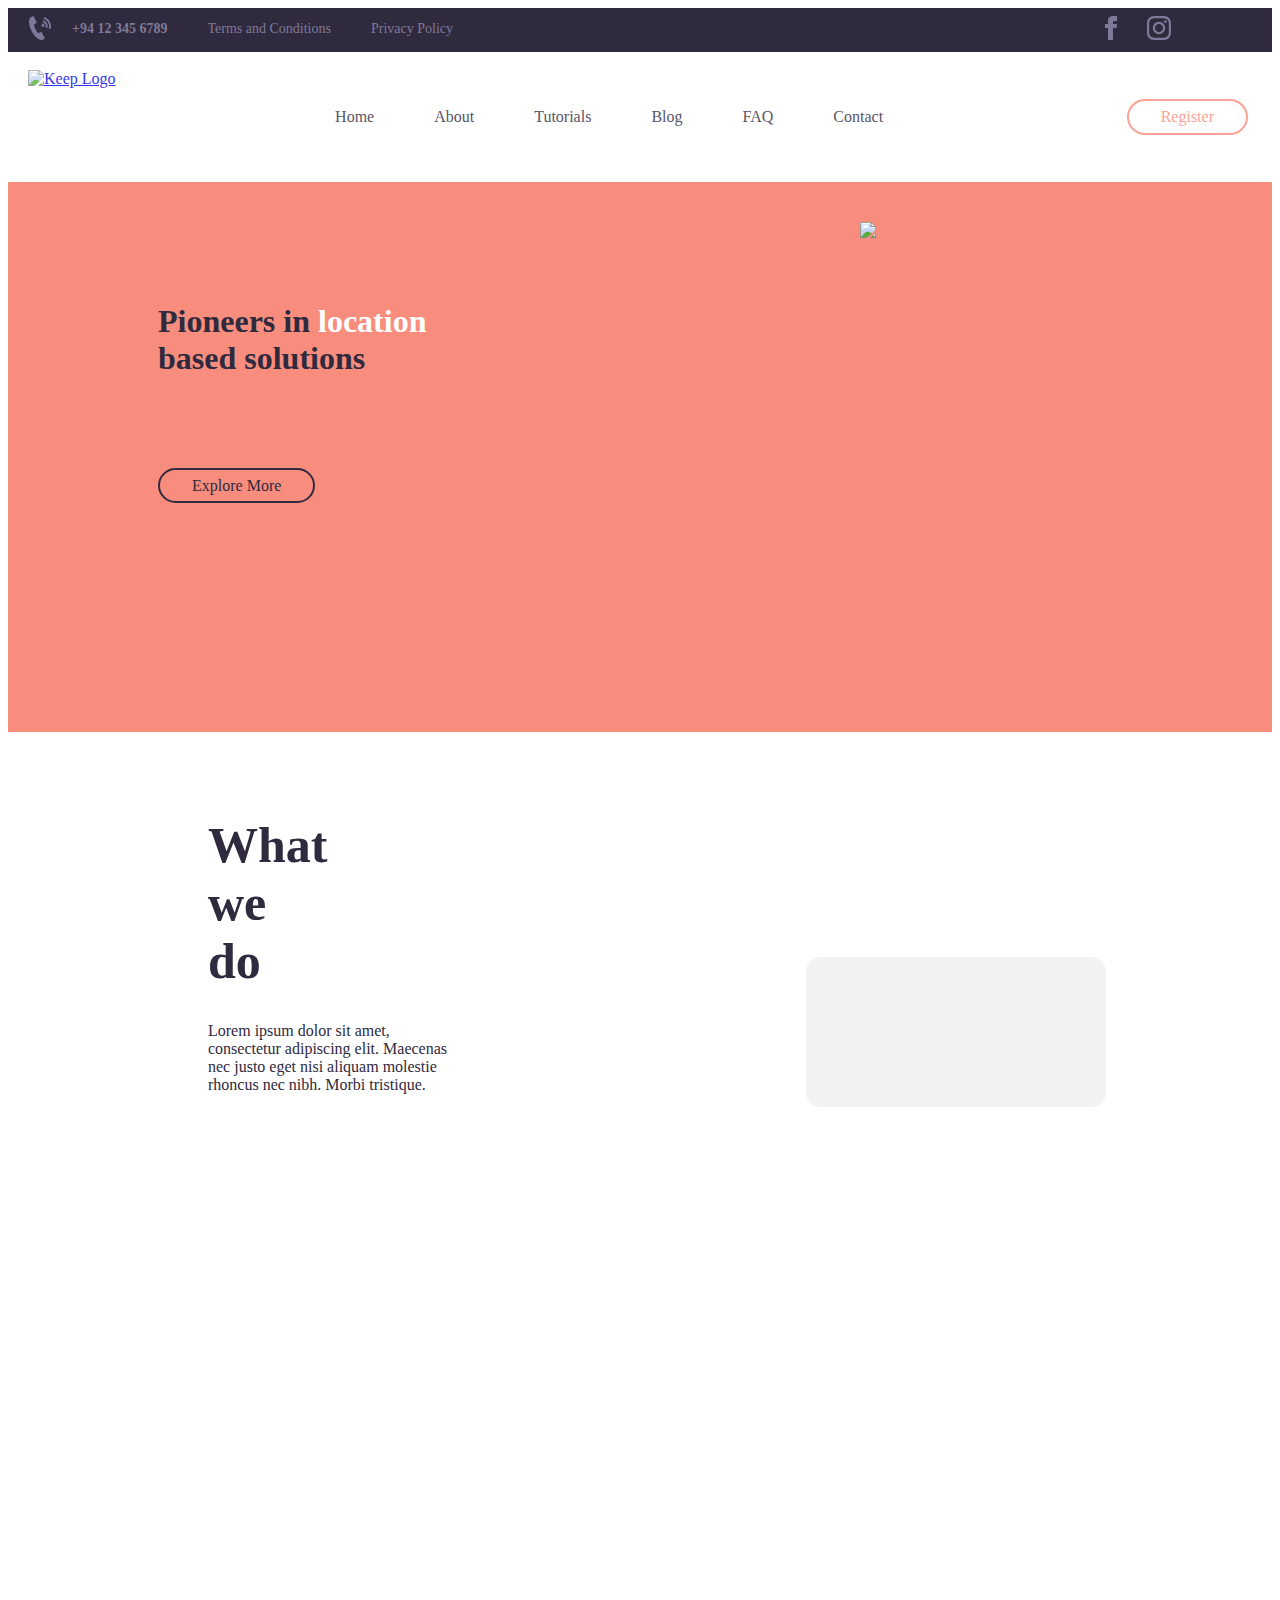
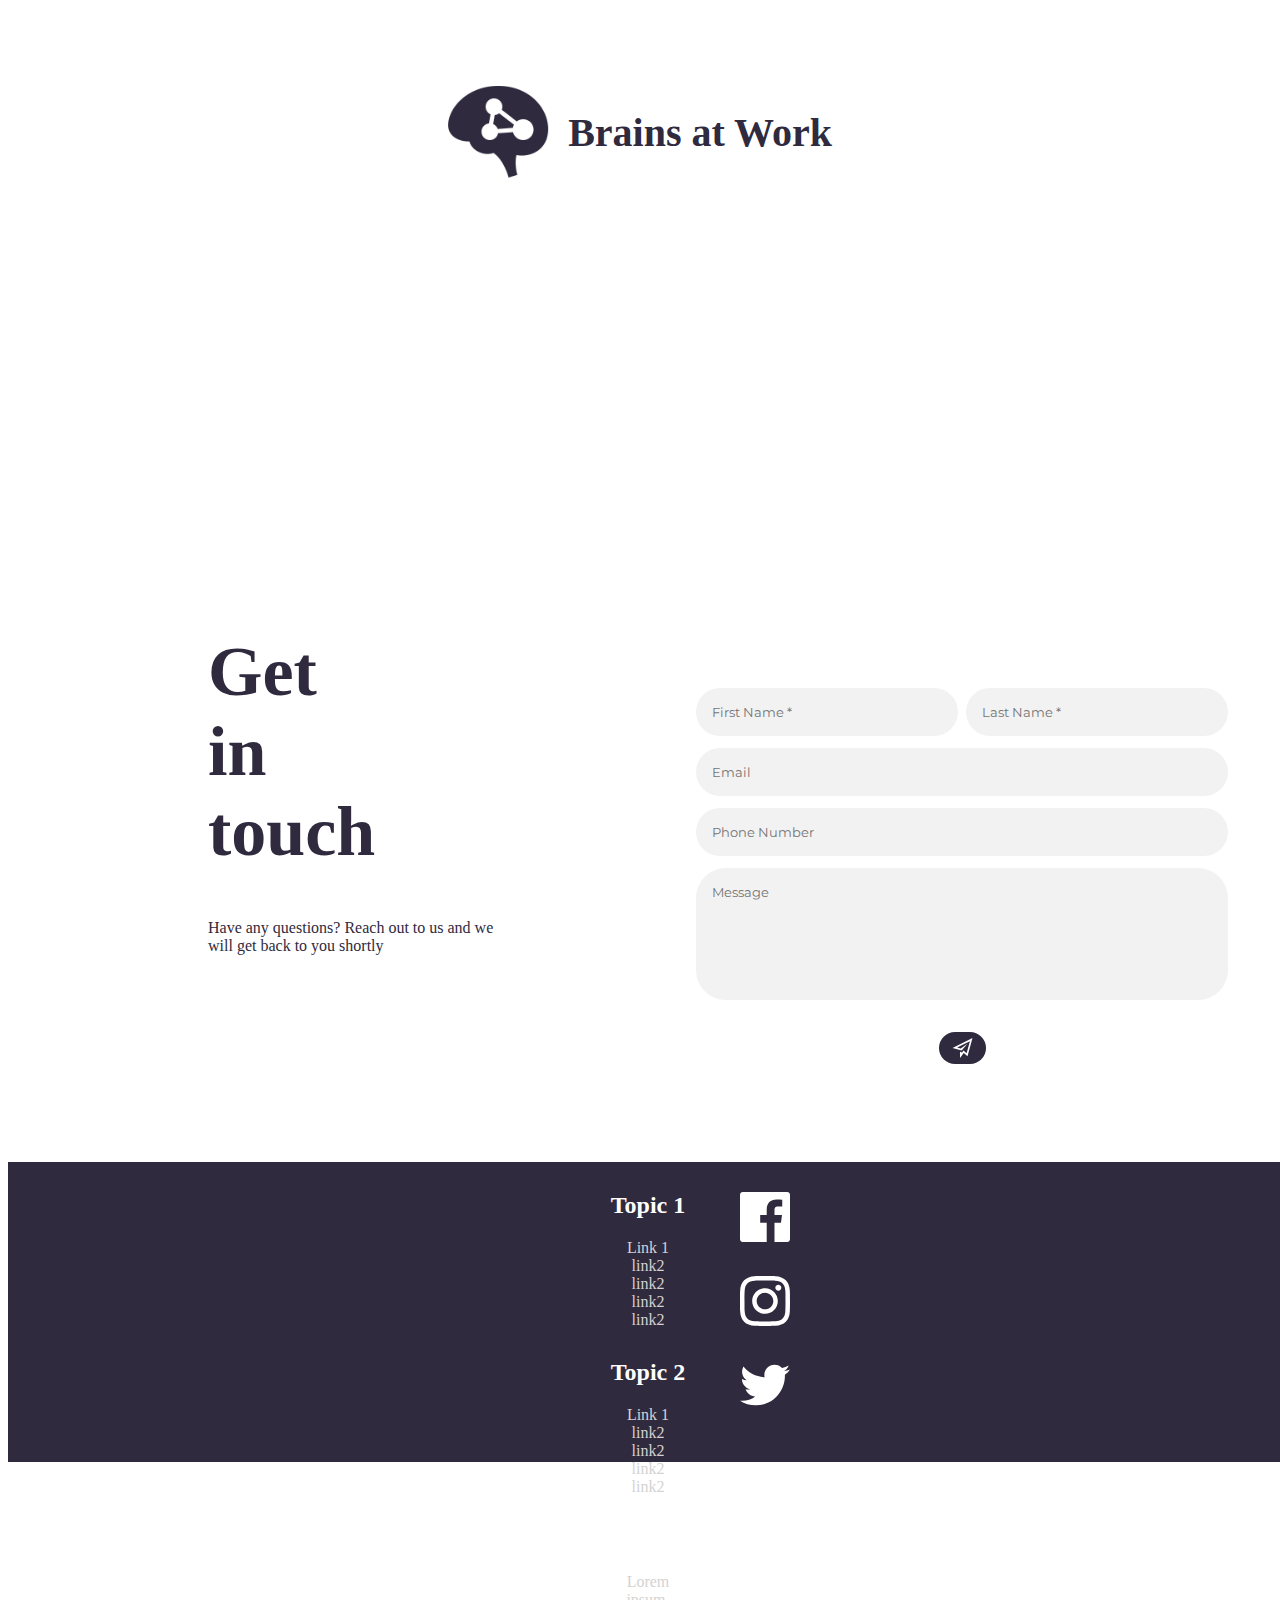
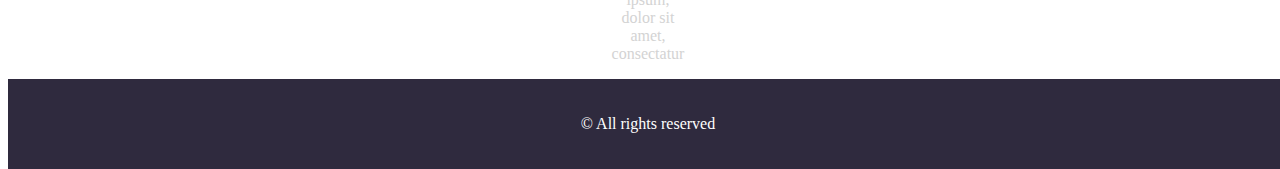
==== about.html @ 6a78b85a "updated width to trigger collapsable navbar" ====
<!DOCTYPE html>

<html lang="en" xmlns="http://www.w3.org/1999/xhtml">

<head>
    <meta charset="utf-8" />
    <title>Keep - About</title>
    <link rel="stylesheet" href="css/style.css" />
    <link rel="stylesheet" href="css/navbar-top.css" />
    <link rel="stylesheet" media="only screen and (max-width: 1000px)" href="css/navbar-small.css" />
    <link rel="stylesheet" href="css/about.css" />
    <link rel="stylesheet" href="css/footer.css" />
    <link rel="stylesheet" href="css/form.css" />
    <link href='https://fonts.googleapis.com/css?family=Montserrat' rel='stylesheet'>
    <script src="https://ajax.googleapis.com/ajax/libs/jquery/3.6.0/jquery.min.js"></script>
</head>

<body>
    <div id="top-bar" class="top-bar">
        <div class="bar-content">
            <div class="phone">
                <div class="bar-phone-icon">
                    <svg xmlns="http://www.w3.org/2000/svg" width="24" height="24" viewBox="0 0 24 24"><path d="M14.89 23.654c-7.367 3.367-18.802-18.86-11.601-22.615l2.107-1.039 3.492 6.817-2.082 1.026c-2.189 1.174 2.37 10.08 4.609 8.994.091-.041 2.057-1.007 2.064-1.011l3.521 6.795c-.008.004-1.989.978-2.11 1.033zm-1.538-13.409l2.917.87c.223-.747.16-1.579-.24-2.317-.399-.739-1.062-1.247-1.808-1.469l-.869 2.916zm1.804-6.058c1.551.462 2.926 1.516 3.756 3.051.831 1.536.96 3.263.498 4.813l-1.795-.535c.325-1.091.233-2.306-.352-3.387-.583-1.081-1.551-1.822-2.643-2.146l.536-1.796zm.95-3.187c2.365.705 4.463 2.312 5.729 4.656 1.269 2.343 1.466 4.978.761 7.344l-1.84-.548c.564-1.895.406-4.006-.608-5.882-1.016-1.877-2.696-3.165-4.591-3.729l.549-1.841z"/></svg>
                </div>
                <div class="bar-text-phone">
                    <strong>+94 12 345 6789</strong>
                </div>
            </div>
            
            <div class="top-button">
                <a href="#" class="top-button">Terms and Conditions</a>
            </div>
            <div class="top-button">
                <a href="#" class="top-button">Privacy Policy</a>
            </div>
        </div>
        <div class="bar-content-right">
            <div class="social-medias-top">
                <svg xmlns="http://www.w3.org/2000/svg" width="24" height="24" viewBox="0 0 24 24"><path d="M9 8h-3v4h3v12h5v-12h3.642l.358-4h-4v-1.667c0-.955.192-1.333 1.115-1.333h2.885v-5h-3.808c-3.596 0-5.192 1.583-5.192 4.615v3.385z"/></svg>   
                <svg xmlns="http://www.w3.org/2000/svg" width="24" height="24" viewBox="0 0 24 24"><path d="M12 2.163c3.204 0 3.584.012 4.85.07 3.252.148 4.771 1.691 4.919 4.919.058 1.265.069 1.645.069 4.849 0 3.205-.012 3.584-.069 4.849-.149 3.225-1.664 4.771-4.919 4.919-1.266.058-1.644.07-4.85.07-3.204 0-3.584-.012-4.849-.07-3.26-.149-4.771-1.699-4.919-4.92-.058-1.265-.07-1.644-.07-4.849 0-3.204.013-3.583.07-4.849.149-3.227 1.664-4.771 4.919-4.919 1.266-.057 1.645-.069 4.849-.069zm0-2.163c-3.259 0-3.667.014-4.947.072-4.358.2-6.78 2.618-6.98 6.98-.059 1.281-.073 1.689-.073 4.948 0 3.259.014 3.668.072 4.948.2 4.358 2.618 6.78 6.98 6.98 1.281.058 1.689.072 4.948.072 3.259 0 3.668-.014 4.948-.072 4.354-.2 6.782-2.618 6.979-6.98.059-1.28.073-1.689.073-4.948 0-3.259-.014-3.667-.072-4.947-.196-4.354-2.617-6.78-6.979-6.98-1.281-.059-1.69-.073-4.949-.073zm0 5.838c-3.403 0-6.162 2.759-6.162 6.162s2.759 6.163 6.162 6.163 6.162-2.759 6.162-6.163c0-3.403-2.759-6.162-6.162-6.162zm0 10.162c-2.209 0-4-1.79-4-4 0-2.209 1.791-4 4-4s4 1.791 4 4c0 2.21-1.791 4-4 4zm6.406-11.845c-.796 0-1.441.645-1.441 1.44s.645 1.44 1.441 1.44c.795 0 1.439-.645 1.439-1.44s-.644-1.44-1.439-1.44z"/></svg>         
            </div>                
        </div>
    </div>
    <nav id="nav">
        <div id="nav-icon-div">
            <div id="nav-icon" onclick="switchMenu()">
                <span></span>
                <span></span>
                <span></span>
                <span></span>
            </div>
        </div>
        <div>
            <a href="/index.html"><img src="assets/keep-logos/keep_logo.png" alt="Keep Logo"/></a>
        </div>
        <ul id="nav-menu" class="nav-off">
            <li>
                <a href="/index.html">Home</a>
            </li>
            <li>
                <a href="/about.html">About</a>
            </li>
            <li>
                <a href="/tutorial.html">Tutorials</a>
            </li>
            <li>
                <a href="/blog.html">Blog</a>
            </li>
            <li>
                <a href="/faq.html">FAQ</a>
            </li>
            <li>
                <a href="/contact.html">Contact</a>
            </li>
        </ul>
        <div id="register">
            <a href="#">Register</a>
        </div>

    </nav>

    <div class="content-about">
        <div class="opener">
            <div class="box">
                <div class="heading">
                    <h1>
                        Pioneers in <span style="color:white">location</span><br />
                        based solutions
                    </h1>
                </div>
                <div class="button">
                    <a href="#">Explore More</a>
                </div>
            </div>
            <div class="phone">
                <img src="assets/mockups/KeepPhoneLogo.png"/>
            </div>
        </div>

        <div class="what-we-do">
            <div class="wwd-description">
                <div class="wwd-text">
                    <h1 class="header transition-header">
                        What<br> we<br> do
                    </h1>
                    <p class="description transition-description">
                        Lorem ipsum dolor sit amet, consectetur adipiscing elit. Maecenas nec justo eget nisi aliquam molestie rhoncus nec nibh. Morbi tristique.
                    </p>
                </div>
                
            </div>
            <div class="wwd-box">
                    <svg id="graph-box">
                    </svg>
            </div>
        </div>
        <div class="meet-team">
            <div class="team-header transition-team-header">
                <img class="team-img" id="team-img" src="assets/about/Brain-Dark.png"/>
                <h1 class="team-h1">Brains at Work</h1>
            </div>
            <div class="team-buttons">
                <a class="toggle toggle-active" id="ideaGenerator" onclick="toggleGenerator()">Idea Generators</a> |
                <a class="toggle" id="ideaImplementor" onclick="toggleImplementor()">Idea Implementors</a>    
            </div>
            <div class="idea-people" id="generators">
                <div class="person">
                    <div class="photo">
                        <img src="assets/photos/Face.jpg"/>
                    </div>
                    <div class="name">
                        Lorem ipsum
                    </div>
                    <div class="role">
                        Developer
                    </div>
                </div>
                <div class="person">
                    <div class="photo">
                        <img src="assets/photos/Face.jpg"/>
                    </div>
                    <div class="name">
                        Lorem ipsum
                    </div>
                    <div class="role">
                        Developer
                    </div>
                </div>
                <div class="person">
                    <div class="photo">
                        <img src="assets/photos/Face.jpg"/>
                    </div>
                    <div class="name">
                        Lorem ipsum
                    </div>
                    <div class="role">
                        Developer
                    </div>
                </div>
                <div class="person">
                    <div class="photo">
                        <img src="assets/photos/Face.jpg"/>
                    </div>
                    <div class="name">
                        Lorem ipsum
                    </div>
                    <div class="role">
                        Developer
                    </div>
                </div>
                
            </div>
            <div class="idea-people" id="implementors">
                <div class="person">
                    <div class="photo">
                        <img src="assets/photos/Face2.jpg"/>
                    </div>
                    <div class="name">
                        Lorem ipsum
                    </div>
                    <div class="role">
                        Engineer
                    </div>
                </div>
                <div class="person">
                    <div class="photo">
                        <img src="assets/photos/Face2.jpg"/>
                    </div>
                    <div class="name">
                        Lorem ipsum
                    </div>
                    <div class="role">
                        Engineer
                    </div>
                </div>
                <div class="person">
                    <div class="photo">
                        <img src="assets/photos/Face2.jpg"/>
                    </div>
                    <div class="name">
                        Lorem ipsum
                    </div>
                    <div class="role">
                        Engineer
                    </div>
                </div>
                <div class="person">
                    <div class="photo">
                        <img src="assets/photos/Face2.jpg"/>
                    </div>
                    <div class="name">
                        Lorem ipsum
                    </div>
                    <div class="role">
                        Engineer
                    </div>
                </div>
                <div class="person">
                    <div class="photo">
                        <img src="assets/photos/Face2.jpg"/>
                    </div>
                    <div class="name">
                        Lorem ipsum
                    </div>
                    <div class="role">
                        Engineer
                    </div>
                </div>
                <div class="person">
                    <div class="photo">
                        <img src="assets/photos/Face2.jpg"/>
                    </div>
                    <div class="name">
                        Lorem ipsum
                    </div>
                    <div class="role">
                        Engineer
                    </div>
                </div>
                <div class="person">
                    <div class="photo">
                        <img src="assets/photos/Face2.jpg"/>
                    </div>
                    <div class="name">
                        Lorem ipsum
                    </div>
                    <div class="role">
                        Engineer
                    </div>
                </div>
                
            </div>
        
        </div>

        <div class="get-in-touch">
            <div class="git-description">
                <div class="git-text">
                    <h1>
                        Get<br />in<br />touch
                    </h1>
                    <p>
                        Have any questions? Reach out to us and we will get back to you shortly
                    </p>
                </div>
                
            </div>
            <div class="git-form">
                <div class="form-contents">
                    <div class="form-name">
                        <div class="form-half">
                            <input placeholder="First Name *"/>
                        </div>
                        <div class="form-half">
                            <input id="lastname" placeholder="Last Name *"/>
                        </div> 
                    </div>
                    <div class="form-line">
                        <input placeholder="Email"/>
                    </div>
                    <div class="form-line">
                        <input placeholder="Phone Number"/>
                    </div>
                    <div class="form-textarea">
                        <textarea placeholder="Message"></textarea>
                    </div>
                    <div class="form-button">
                        <button class="submit">
                            <svg xmlns="http://www.w3.org/2000/svg" width="25" height="25" viewBox="0 0 24 24"><path d="M0 12l11 3.1 7-8.1-8.156 5.672-4.312-1.202 15.362-7.68-3.974 14.57-3.75-3.339-2.17 2.925v-.769l-2-.56v7.383l4.473-6.031 4.527 4.031 6-22z"/></svg>
                            <p class="button-text">Send</p>
                        </button>
                    </div>
                </div>
                
            </div>
        </div>
        

    </div>

    <script src="https://d3js.org/d3.v4.js"></script>
    <script src="js/global-scripts.js"></script>  
    <script src="js/what-we-do.js"></script>
    <script src="js/what-we-do-bars.js"></script>
    <script src="js/meet-our-team.js"></script>
    <script src="js/collapse-menu.js"></script>
</body>

<footer>
    <div class="footer-content">
        <div class="image block">
            <a href="/index.html"><img src="assets/keep-logos/keep_logo_white.png" alt=""></a>
        </div>
        <div class="topics">
            <div class="topic block">
                <div class="heading">
                    <h2>Topic 1</h2>
                </div>
                <div class="links">
                    <a href="#">Link 1</a><br />
                    <a href="#">link2</a><br />
                    <a href="#">link2</a><br />
                    <a href="#">link2</a><br />
                    <a href="#">link2</a>
                </div>
            </div>
    
            <div class="topic block">
                <div class="heading">
                    <h2>Topic 2</h2>
                </div>
                <div class="links">
                    <a href="#">Link 1</a><br />
                    <a href="#">link2</a><br />
                    <a href="#">link2</a><br />
                    <a href="#">link2</a><br />
                    <a href="#">link2</a>
                </div>
            </div>
    
            <div class="topic block">
                <div class="heading">
                    <h2>Address</h2>
                </div>
                <div class="address">
                    <p id="">
                        Lorem ipsum,<br />
                        dolor sit amet,<br />
                        consectatur
                    </p>
                </div>
            </div>
        </div>
        

        <div class="socials-footer block">
            <div class="icon">
                <svg xmlns="http://www.w3.org/2000/svg" width="50" height="50" viewBox="0 0 24 24"><path d="M22.675 0h-21.35c-.732 0-1.325.593-1.325 1.325v21.351c0 .731.593 1.324 1.325 1.324h11.495v-9.294h-3.128v-3.622h3.128v-2.671c0-3.1 1.893-4.788 4.659-4.788 1.325 0 2.463.099 2.795.143v3.24l-1.918.001c-1.504 0-1.795.715-1.795 1.763v2.313h3.587l-.467 3.622h-3.12v9.293h6.116c.73 0 1.323-.593 1.323-1.325v-21.35c0-.732-.593-1.325-1.325-1.325z"/></svg>
            </div>
            <div class="icon">
                <svg xmlns="http://www.w3.org/2000/svg" width="50" height="50" viewBox="0 0 24 24"><path d="M12 2.163c3.204 0 3.584.012 4.85.07 3.252.148 4.771 1.691 4.919 4.919.058 1.265.069 1.645.069 4.849 0 3.205-.012 3.584-.069 4.849-.149 3.225-1.664 4.771-4.919 4.919-1.266.058-1.644.07-4.85.07-3.204 0-3.584-.012-4.849-.07-3.26-.149-4.771-1.699-4.919-4.92-.058-1.265-.07-1.644-.07-4.849 0-3.204.013-3.583.07-4.849.149-3.227 1.664-4.771 4.919-4.919 1.266-.057 1.645-.069 4.849-.069zm0-2.163c-3.259 0-3.667.014-4.947.072-4.358.2-6.78 2.618-6.98 6.98-.059 1.281-.073 1.689-.073 4.948 0 3.259.014 3.668.072 4.948.2 4.358 2.618 6.78 6.98 6.98 1.281.058 1.689.072 4.948.072 3.259 0 3.668-.014 4.948-.072 4.354-.2 6.782-2.618 6.979-6.98.059-1.28.073-1.689.073-4.948 0-3.259-.014-3.667-.072-4.947-.196-4.354-2.617-6.78-6.979-6.98-1.281-.059-1.69-.073-4.949-.073zm0 5.838c-3.403 0-6.162 2.759-6.162 6.162s2.759 6.163 6.162 6.163 6.162-2.759 6.162-6.163c0-3.403-2.759-6.162-6.162-6.162zm0 10.162c-2.209 0-4-1.79-4-4 0-2.209 1.791-4 4-4s4 1.791 4 4c0 2.21-1.791 4-4 4zm6.406-11.845c-.796 0-1.441.645-1.441 1.44s.645 1.44 1.441 1.44c.795 0 1.439-.645 1.439-1.44s-.644-1.44-1.439-1.44z"/></svg>
            </div>
            <div class="icon">
                <svg xmlns="http://www.w3.org/2000/svg" width="50" height="50" viewBox="0 0 24 24"><path d="M24 4.557c-.883.392-1.832.656-2.828.775 1.017-.609 1.798-1.574 2.165-2.724-.951.564-2.005.974-3.127 1.195-.897-.957-2.178-1.555-3.594-1.555-3.179 0-5.515 2.966-4.797 6.045-4.091-.205-7.719-2.165-10.148-5.144-1.29 2.213-.669 5.108 1.523 6.574-.806-.026-1.566-.247-2.229-.616-.054 2.281 1.581 4.415 3.949 4.89-.693.188-1.452.232-2.224.084.626 1.956 2.444 3.379 4.6 3.419-2.07 1.623-4.678 2.348-7.29 2.04 2.179 1.397 4.768 2.212 7.548 2.212 9.142 0 14.307-7.721 13.995-14.646.962-.695 1.797-1.562 2.457-2.549z"/></svg>
            </div>
        </div>
        
    </div>
    <div class="copyright">
        <p>© All rights reserved</p>
    </div>
    
    
</footer>
---- css/navbar-top.css ----
/* TOP BAR */

.top-bar{
    background-color: #2f2a3e;
    color: #7f7999;
    display: flex;

}

.bar-content{
    display: flex;
    font-size: 14px;
    width: 100%;
}

.bar-content-right{
    text-align: right;
    width: 200px;
    display: flex;
}

.bar-content-right .social-medias-top svg{
    height: 40px;
    margin-right: 20px;
    fill: #7f7999;
}

.bar-content-right .social-medias-top svg:hover{
    fill: white;
   
}

.top-bar .bar-content .phone{
    display: flex;
    fill: #7f7999;
}

.bar-content .phone:hover{
    color: white;
    fill: white;
    cursor: default;
}

.bar-phone-icon svg {
    margin-left: 20px;
    height: 40px;

}

.bar-text-phone{
    margin-top: 13px;
    margin-left: 20px;
}

.top-button{
    margin-top: 13px;
    margin-left: 20px;
    color: #7f7999;
    text-decoration: none;
}


.top-bar .bar-content .top-button:hover {
    color: white;
}




/* NAVIGATION BAR */

nav {
    display: flex;
    top: 0s;
    justify-content: space-between;
    background: white;
    opacity: 0.8;
    width: 100%;
    z-index: 1;
}

.sticky {
    position: fixed;
    top: 0;
    width: 100%;
  }
  
  /* Add some top padding to the page content to prevent sudden quick movement */
.sticky + #content {
    padding-top: 130px;
}

.sticky + .content-about {
    padding-top: 130px;
}

.sticky + .content-faq {
    padding-top: 130px;
}

.sticky + .content-blog {
    padding-top: 130px;
}

.sticky + .content-blog-details{
    padding-top: 130px;
}

.sticky + .content-tutorial{
    padding-top: 130px;
}

.sticky + #content-contact {
    padding-top: 130px;
}

nav ul {
    display: flex;
    list-style: none;
    padding: 0;
    margin: 0;
    background: white;
    line-height: 0;
}

nav ul li {
    padding: 0px 10px;
    line-height: 0;
    height: 100%;
}

nav ul li a {
    color: #2f2a3e;
    text-decoration: none;
    padding: 65px 20px;
    line-height: 0;
    font-size: 16px;
    display: block;
    transition-duration: 0.4s;
}

li a:hover:not(.active) {
    background-color: lightgray;
}

#nav-icon-div{
    display: none;
}

nav div a img {
    margin-top: 18px;
    height: 100px;
    padding-left: 20px;
}

#menu-icon{
    display: none;
}

nav #register a {
  background: white;
  border: 2px solid #f98d7d;
  border-radius: 25px;
  color: #f98d7d;
  padding: 7px 32px;
  text-align: center;
  text-decoration: none;
  display: block;
  font-size: 16px;
  margin: 47px 24px;
  transition-duration: 0.4s;
  cursor: pointer;
}

nav #register a:hover {
    color: white;
    background-color: #f98d7d;
}

@media screen and (max-width: 664px) {
    .top-bar{
        display: block;
        text-align: center;
    }
    .phone{
        margin: 0;
    }

    .bar-phone-icon {
        margin: 0;
        width: 45%;
    }
    .bar-phone-icon svg{
        float: right;
        margin-right: 15px;
        margin-left: 0;
    }
    
    .bar-text-phone{
        margin: 0;
        margin-top: 10px;
        width: 55%;
    }
    .bar-text-phone strong{
        float: left;
    }

    .bar-content{
        display: block;
    }
    .bar-content-right{
        text-align: center;
        position: relative;
        width: 100%;
    }

    .top-button{
        margin: 0;
    }

    .top-button a{
        margin-left: 0;
    }
    nav{
        position: fixed;
    }  

    .social-medias-top{
        width: 100%;
        float: none;
    }

}
---- css/about.css ----
/* OPENING SCREEN */

.content-about .opener{
    display: flex;
    background-color: #f98d7d;
    position: relative;
}

.content-about .box{
    width: 100%;
    height: 550px;
}

.content-about .box .heading{
    color: #2f2a3e;
    padding-top: 100px;
    margin-left: 150px;
}

.content-about .box .button{
    margin-top: 100px;
    margin-left: 150px;
}

.content-about .box .button a{
    border: 2px solid #2f2a3e;
    border-radius: 25px;
    color: #2f2a3e;
    padding: 7px 32px;
    text-align: center;
    text-decoration: none;
    font-size: 16px;
    transition-duration: 0.4s;
    cursor: pointer;
}

.content-about .box .button a:hover {
    color: #f98d7d;
    background-color: #2f2a3e;
}

/* PHONE CSS AND ANIMATION */

.content-about .opener .phone{
    width: 80%;
    position: relative;
}

@keyframes rotate {
    from {
        margin-left: -350px;
        transform: skewY(-20deg);
    }
    to {
        margin-left: 150px;
        transform: skewY(0deg);
    }
    
}

.content-about .opener .phone img{
    margin-left: 150px;
    position: absolute;
    animation: rotate 2.5s;
    height: 450px;
    margin-top: 40px;
}

/* WHAT WE DO  */

.what-we-do{
    width: 100%;
    height: 600px;
    display: flex;
}

.header{
    position: absolute;
    font-size: 120px;
    white-space: nowrap;
    margin-left: 200px;
}

@media (prefers-reduced-motion: no-preference) {
    .header {
      transition: font-size 1.5s ease;
    }
  }

.transition-header{
    font-size: 50px;
    
}

.wwd-description{
    height: 100%;
    width: 50%;
}

.what-we-do .wwd-description .wwd-text{
    color: #2f2a3e;
    height: 100%;
    margin-top: 50px;


}

.description{
    position: absolute;
    overflow-wrap: break-word;
    width: 250px;
    margin-left: 200px;
    margin-top: 240px;
    opacity: 0;

}

@media (prefers-reduced-motion: no-preference) {
    .description {
      transition: opacity 2s ease-out;
    }
  }

.transition-description{
    opacity: 1;
}


/* SVG BOX */
.wwd-box{
    height: 100%;
    width: 50%;
    position: relative;
}

.what-we-do .wwd-box svg{
    position: absolute;
    background-color: #f2f2f2;
    border-radius: 15px;
    left: 50%;
    top: 50%;
    transform: translate(-50%, -50%);
}


@media screen and (max-width: 1250px) {
    .what-we-do{
        height: 1100px;
        width: 100%;
        display: block;
    }

    .wwd-description{
        height: 50%;
        width: 100%;

    }
    .wwd-box{
        height: 50%;
        width: 100%;
    }

    .wwd-text{
        width: auto;
        height: auto;
    }

    .wwd-text .header{
        margin-left: 32%;
    }

    .wwd-text .description{
        margin-top: 210px;
        margin-left: 32%;
    }

    .what-we-do .wwd-box svg{
        left: 50%;
        top: 35%;
        transform: translate(-50%, -50%);
    }

    .description{

        width: 250px;
        margin-left: 400px;
        margin-top: 240px;
        opacity: 0;
    
    }

    .header{
        position: absolute;
        font-size: 120px;
        white-space: nowrap;
        margin-left: 400px;
    }

    .transition-header{
        font-size: 50px;
        
    }

    .transition-description{
        opacity: 1;
    }

    

}

/* GENIUSES AT WORK */

.meet-team {
    position: relative;
    width: 100%;
    height: 800px;
    background-color: white;
}

.meet-team-transition{
    transition: 2s;
    background-color: #2f2a3e;
}

.team-header{
    position: absolute;
    height: auto;
    width: auto;
    top: 50%;
    left: 50%;
    transform: translate(-50%, -50%);
    text-align: center;
    display: inline-flex;    
}

.team-header img{
    height: 100px;
}

.team-h1{
    font-size: 40px;
}

.transition-team-header{
    transition: 2s;
    top: 15%;
}

.team-header{
    color: #2f2a3e;
}

.transition-h1{
    color: white;
}

.team-header img + h1{
    margin-left: 20px;
}

.team-buttons{
    position: absolute;
    height: auto;
    width: auto;
    top: 30%;
    left: 50%;
    transform: translate(-50%, -50%);
    color: white;
    font-size: 17px;
    opacity: 0;
    pointer-events: none;
}


.toggle{
    cursor: pointer;
    
}

.toggle-active{
    border-bottom: 5px solid white;
    border-radius: 5px;
}

.idea-people{
    flex-flow: row wrap;
    justify-content: center;
    position: absolute;
    height: 400px;
    width: 70%;
    top: 65%;
    left: 50%;
    transform: translate(-50%, -50%);
    display: flex;
    opacity: 0;
    pointer-events: none;
}


.middle {
    top: 75%;
}
@media screen and (max-width: 1151px) {
    
    .idea-people{
        top: 53%;
        width: 90%;
    }
    .meet-team{
        height: 900px;
    }
    .middle{
        top: 65%;
    }

    .team-buttons{
        top: 25%;
    }

}

@media screen and (max-width: 678px){
    .idea-people{
        top: 47%;
        width: 90%;
    }
    .meet-team{
        height: 1200px;
    }
    .middle{
        top: 65%;
    }
}




.idea-transition{
    transition: 1s;
    opacity: 1;
    pointer-events: all;
}

.person{
    position: relative;
    height: 200px;
    width: 200px;
    
}

.photo{
    position: relative;
    top: 37%;
    left: 50%;
    transform: translate(-50%, -50%);
    height: 140px;
    width: 140px;
    border-radius: 140px;
    background-color: #f98d7d;
}

.photo img{
    position: relative;
    height: 132px;
    width: 132px;
    border-radius: 132px;
    top: 50%;
    left: 50%;
    transform: translate(-50%, -50%);
}

.name{
    text-align: center;
    margin-top: 5px;
    height: 30px;
    width: 100%;
    color: white;
}

.role{
    text-align: center;
    font-size: 15px;
    height: 20px;
    width: 100%;
    color: #f98d7d;
}



/* GET IN TOUCH SECTION */

.get-in-touch{
    width: 100%;
    height: 600px;
    display: flex;
}

.git-description{
    width: 100%;
    height: auto;

}

.git-text{
    color: #2f2a3e;
    margin-top: 100px;
    margin-left: 200px;
}

.git-description h1{
    font-size: 70px;
}

.git-description p{
    width: 300px;
    overflow-wrap: break-word;
}

/* CONTACT FORM */
.git-form{
    width: 100%;
    height: 100%;
}

.form-contents{
    margin-top: 150px;
    margin-left: 50px;
}

@media screen and (max-width: 1207px) {

    .git-text{
        margin-top: 0px;
        margin-left: 0px;
        width: 400px;
        margin:  0 auto;
    }

    

    .form-contents{
        margin: 0 auto;
    }

    .get-in-touch{
        height: auto;
        width: 100%;
        display: block;
    }

}
---- css/footer.css ----
footer{
    position: absolute;
    bottom: 100;
    margin-top: 30px;
    height: 300px; 
    background: #2f2a3e;
    font-size: 16px;
    width: 100%;
}

.image{
    width: 100%;
}

.block{
    width: 100%;
}

.topic{
    color: white;
    text-align: center;
}

.topic .links a{
    color: lightgray;
    text-decoration: none;
}

.topic .address p{
    color: lightgray;
    text-decoration: none;   
}

footer .footer-content{
    display: flex;
}

footer .footer-content .topic{
    margin-top: 30px;
}

footer .footer-content .image img{
    height: 200px;
    float: right;
}

footer .socials-footer{
    display: block;
    margin-top: 30px;
}

footer .socials-footer .icon svg{
    margin-left: 50px;
    height: 50px;
    margin-bottom: 30px;
    fill: white;
}

footer .copyright{
    text-align: center;
    background: #2f2a3e;
    color: white;
    padding: 20px;
}
---- css/form.css ----
.form-contents{
    width: 500px;
}

.form-contents input, textarea{
    background: #f2f2f2;
    border: none;
    font-family: 'Montserrat';
    border-radius: 30px;
    margin: 6px;
    padding: 16px;
}

.form-contents .form-textarea{
    /* width: 500px; */
    width: 100%;
}

.form-textarea textarea{
    height: 100px;
    width: 100%;
    resize: none;
}

.form-name{
    display: flex;
    width: 500px;
}

.form-half{
    width: 100%;
}

.form-half + .form-half{
    margin-left: 40px;
}

.form-half input{
    width: 100%;
}

.form-line{
    width: 500px;
}

.form-line input{
    width: 100%;
}

.form-button{
    width: 100%;
    margin: 6px;
    padding: 16px;
    text-align: center;
}

.form-button svg{
    fill: white;
    height: 20px;
    padding: 5px;
}

.form-button button{
    text-align: center;
    background: #2f2a3e;
    border: none;
    border-radius: 20px;
    cursor: pointer;
    position: relative;
    display: inline-flex;
    transition: 0.3s;
}

.form-button button:hover{
    padding-right: 40px;
}

.form-button button:hover p{
    opacity: 1;
    
}

.form-button button p{
    position: absolute;
    top: 10%;
    left: 70%;
    transform: translate(-50%, -50%);
    color: white;
    opacity: 0;
    transition: opacity .2s ease-out;
    -moz-transition: opacity .2s ease-out;
    -webkit-transition: opacity .2s ease-out;
    -o-transition: opacity .2s ease-out;
}


@media screen and (max-width: 600px){
    .form-contents{
        width: 400px;
    }

    .form-contents{
        width: 300px;
    }

    .form-line{
        width: 100%;
    }

    .form-name{
        display: flex;
        width: 300px;
    }
    
    .form-half{
        width: 50%;
    }
}
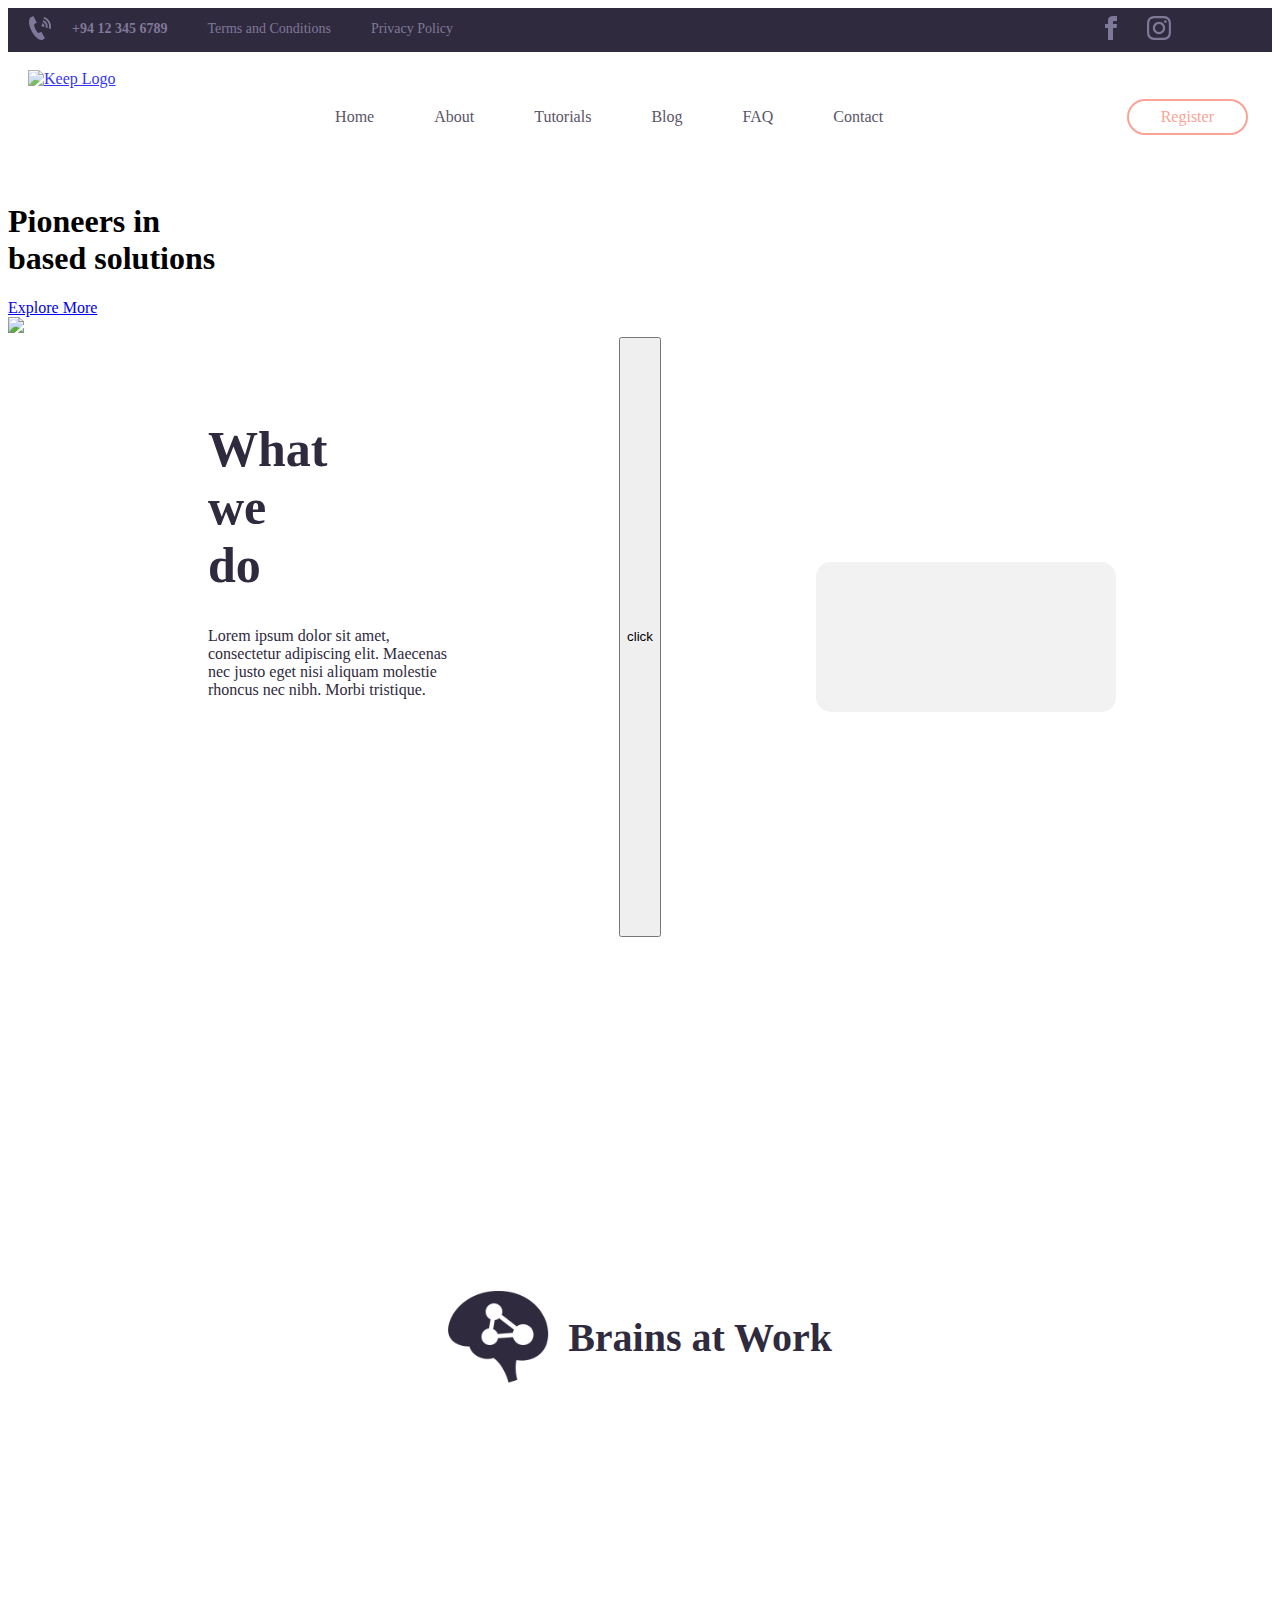
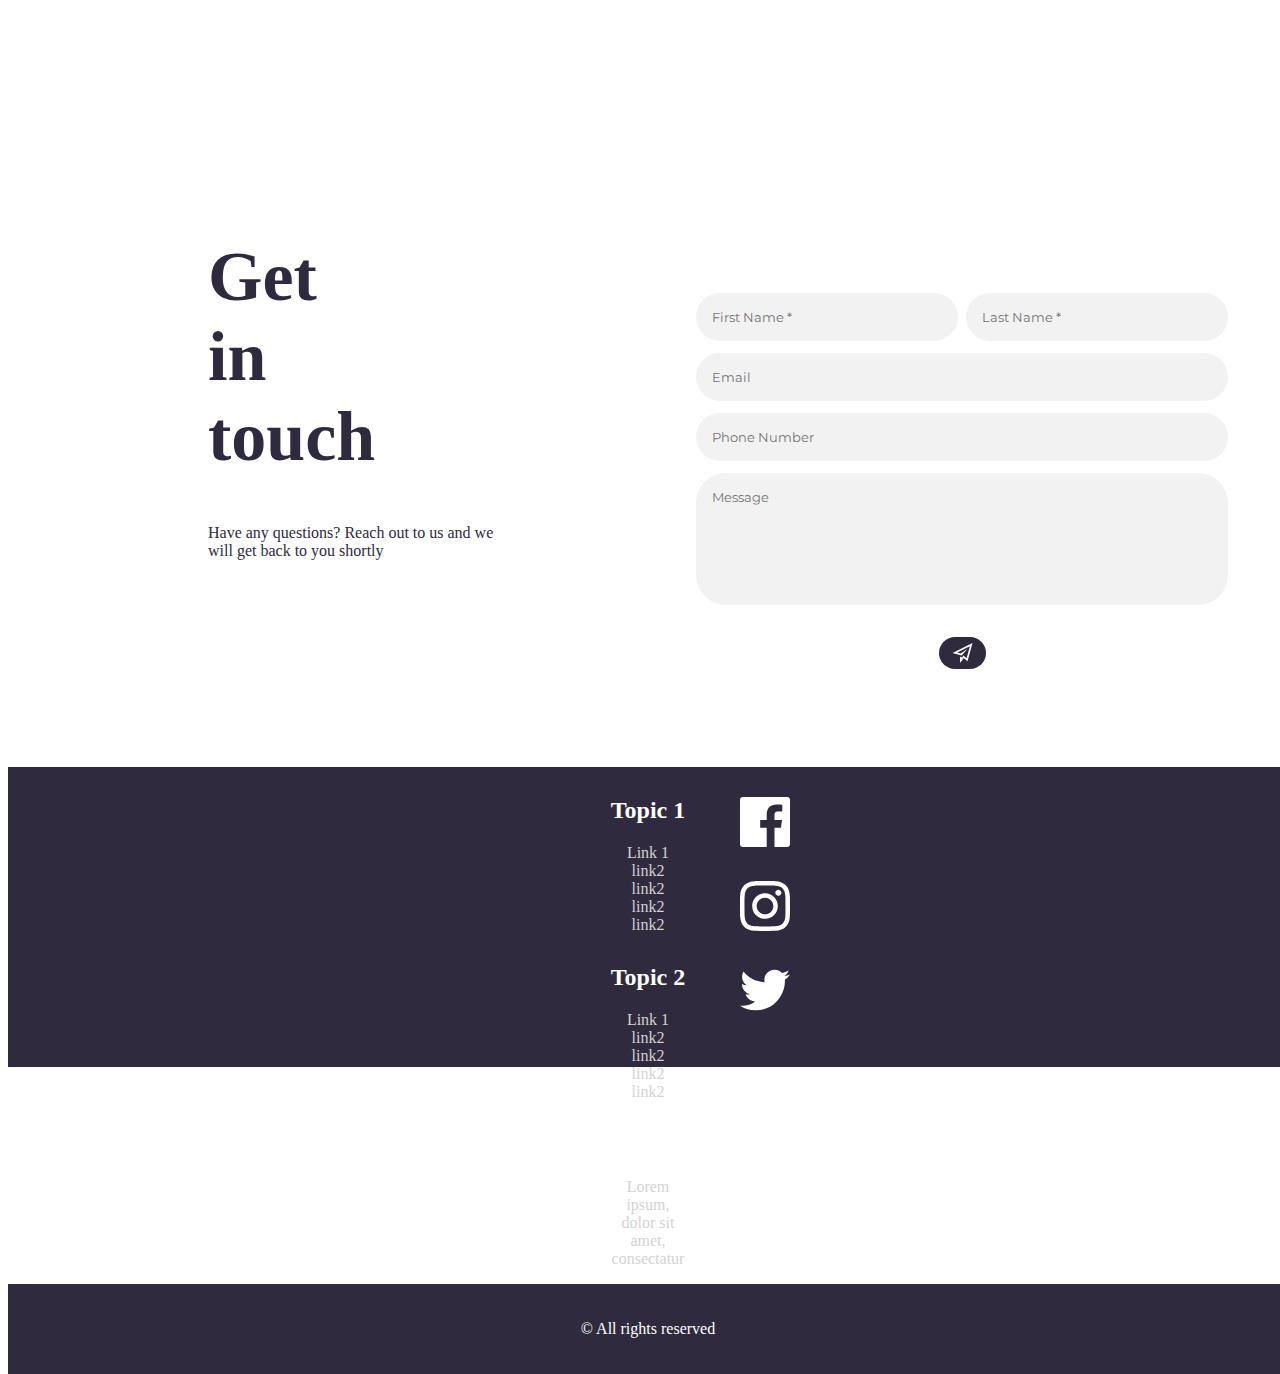
==== commit e9f95fa0: "progress" ====
--- a/about.html
+++ b/about.html
@@ -79,7 +79,7 @@
 
     </nav>
 
-    <div class="content-about">
+    <div class="content">
         <div class="opener">
             <div class="box">
                 <div class="heading">
@@ -96,7 +96,6 @@
                 <img src="assets/mockups/KeepPhoneLogo.png"/>
             </div>
         </div>
-
         <div class="what-we-do">
             <div class="wwd-description">
                 <div class="wwd-text">
@@ -109,6 +108,7 @@
                 </div>
                 
             </div>
+        <button onclick="changeValue()">click</button>
             <div class="wwd-box">
                     <svg id="graph-box">
                     </svg>
@@ -252,7 +252,7 @@
             </div>
         
         </div>
-
+        
         <div class="get-in-touch">
             <div class="git-description">
                 <div class="git-text">
@@ -262,6 +262,7 @@
                     <p>
                         Have any questions? Reach out to us and we will get back to you shortly
                     </p>
+                    
                 </div>
                 
             </div>
@@ -301,7 +302,7 @@
     <script src="https://d3js.org/d3.v4.js"></script>
     <script src="js/global-scripts.js"></script>  
     <script src="js/what-we-do.js"></script>
-    <script src="js/what-we-do-bars.js"></script>
+    <script src="js/what-we-do-bars-small.js"></script>
     <script src="js/meet-our-team.js"></script>
     <script src="js/collapse-menu.js"></script>
 </body>
--- a/css/form.css
+++ b/css/form.css
@@ -40,7 +40,7 @@
 }
 
 .form-line{
-    width: 500px;
+    width: auto;
 }
 
 .form-line input{
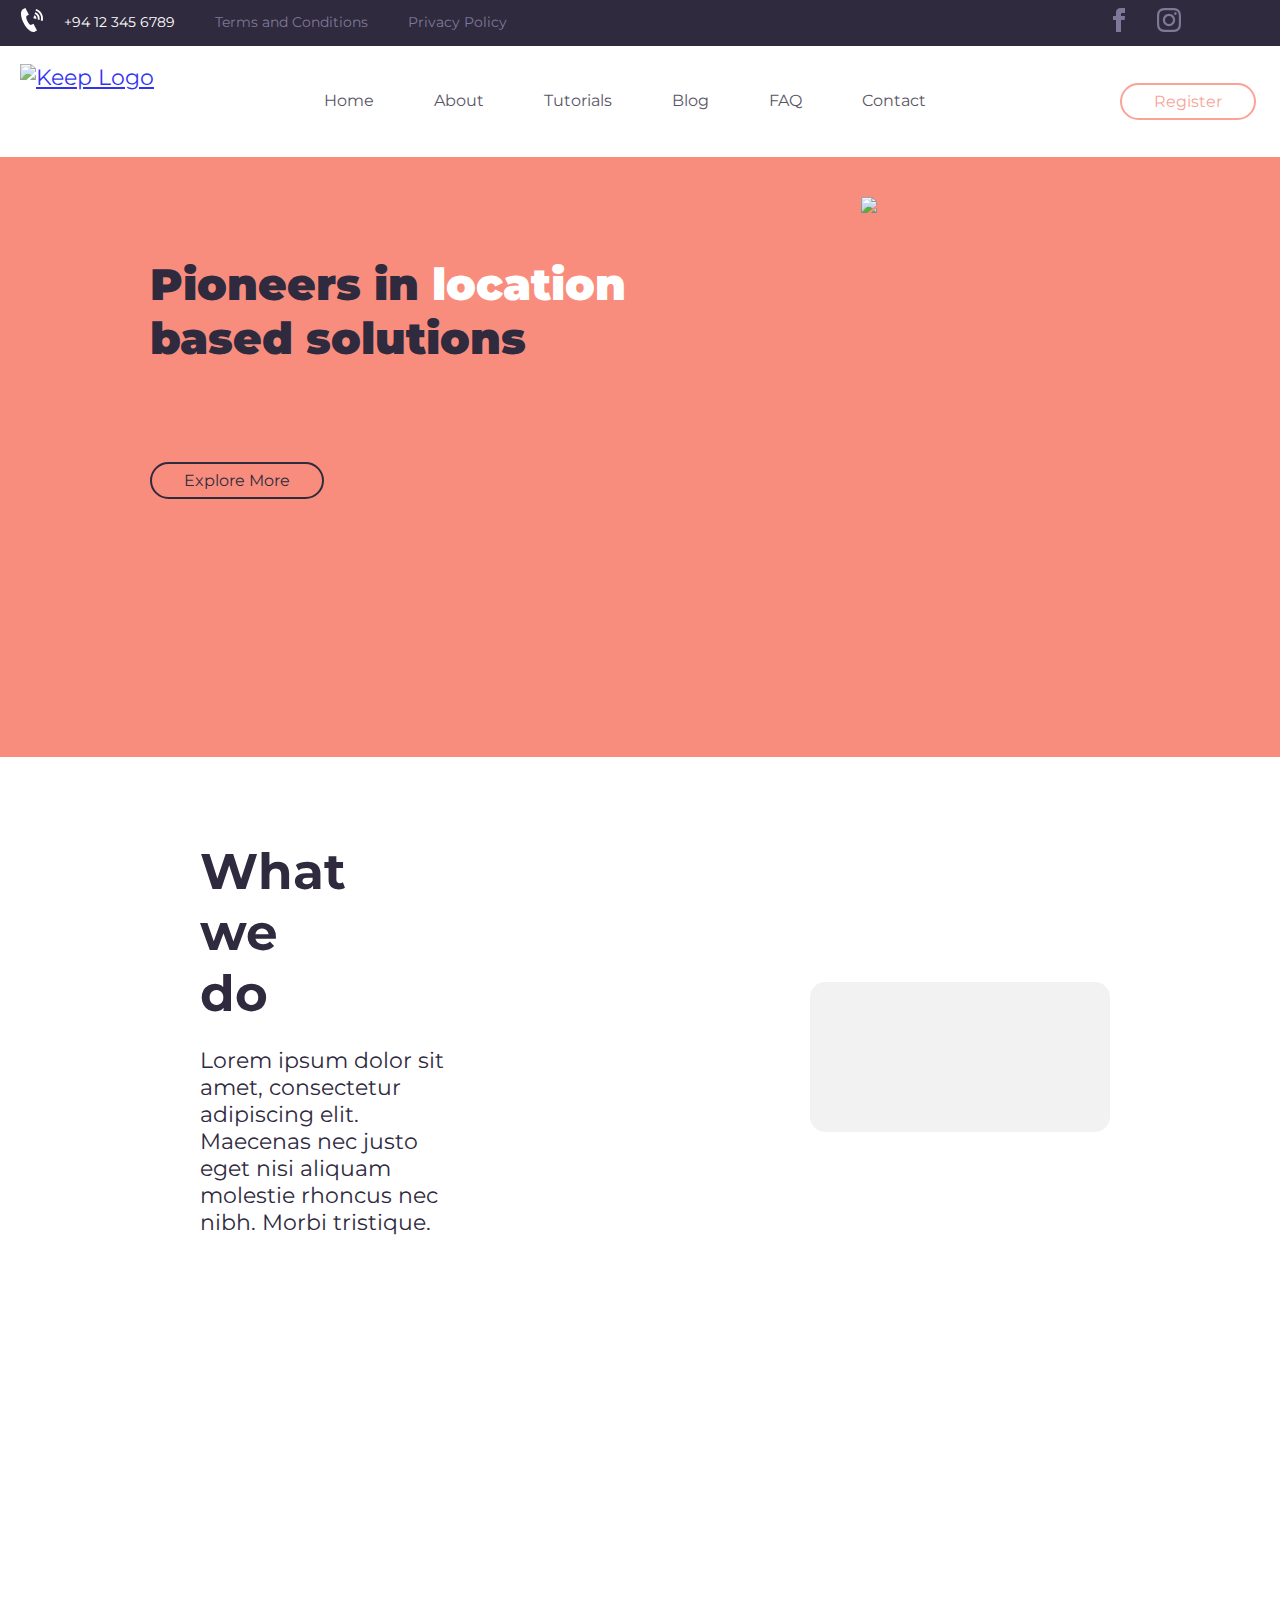
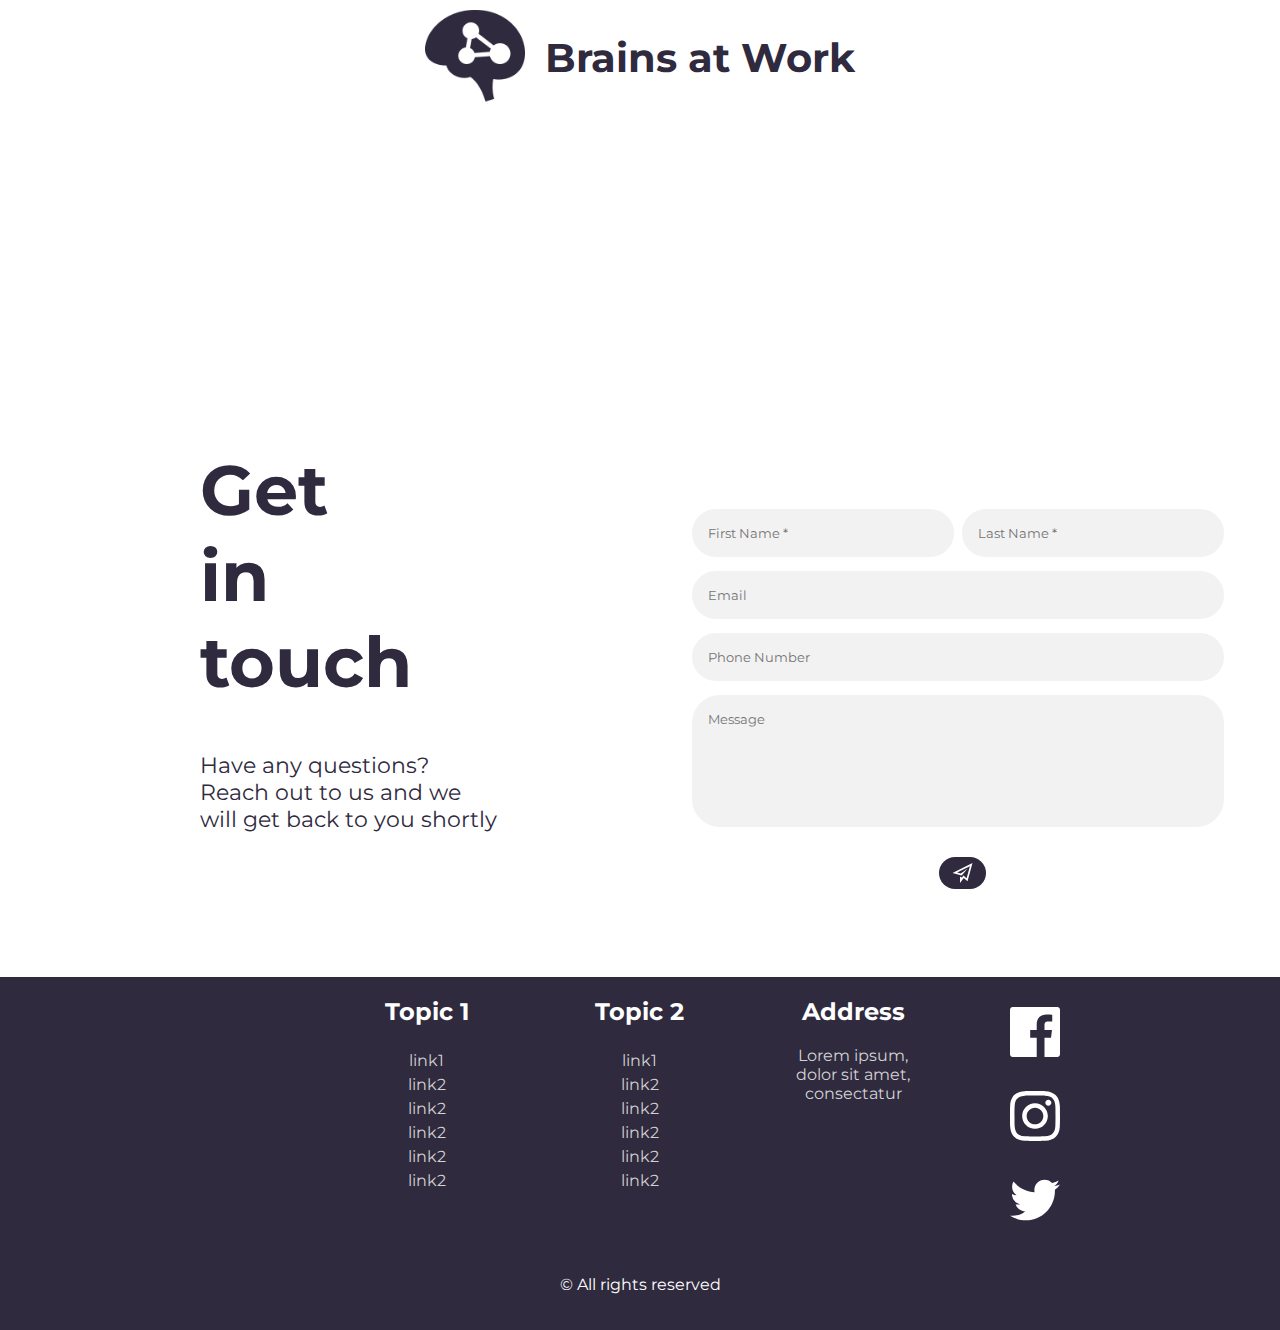
==== commit 8f269fe3: "updating footer consistency" ====
--- a/about.html
+++ b/about.html
@@ -4,14 +4,17 @@
 
 <head>
     <meta charset="utf-8" />
+    <meta name = "format-detection" content = "telephone=no">
+    <meta name="viewport" content="user-scalable=no, initial-scale=1, maximum-scale=1, minimum-scale=1, width=device-width, height=device-height, target-densitydpi=device-dpi" />
     <title>Keep - About</title>
+    <link rel="icon" href="assets/keep-logos/keep_logo.png" type="image/icon type" />
     <link rel="stylesheet" href="css/style.css" />
     <link rel="stylesheet" href="css/navbar-top.css" />
     <link rel="stylesheet" media="only screen and (max-width: 1000px)" href="css/navbar-small.css" />
     <link rel="stylesheet" href="css/about.css" />
     <link rel="stylesheet" href="css/footer.css" />
     <link rel="stylesheet" href="css/form.css" />
-    <link href='https://fonts.googleapis.com/css?family=Montserrat' rel='stylesheet'>
+    <link href='https://fonts.googleapis.com/css?family=Montserrat:400,600,700,800,300' rel='stylesheet' />
     <script src="https://ajax.googleapis.com/ajax/libs/jquery/3.6.0/jquery.min.js"></script>
 </head>
 
@@ -23,7 +26,7 @@
                     <svg xmlns="http://www.w3.org/2000/svg" width="24" height="24" viewBox="0 0 24 24"><path d="M14.89 23.654c-7.367 3.367-18.802-18.86-11.601-22.615l2.107-1.039 3.492 6.817-2.082 1.026c-2.189 1.174 2.37 10.08 4.609 8.994.091-.041 2.057-1.007 2.064-1.011l3.521 6.795c-.008.004-1.989.978-2.11 1.033zm-1.538-13.409l2.917.87c.223-.747.16-1.579-.24-2.317-.399-.739-1.062-1.247-1.808-1.469l-.869 2.916zm1.804-6.058c1.551.462 2.926 1.516 3.756 3.051.831 1.536.96 3.263.498 4.813l-1.795-.535c.325-1.091.233-2.306-.352-3.387-.583-1.081-1.551-1.822-2.643-2.146l.536-1.796zm.95-3.187c2.365.705 4.463 2.312 5.729 4.656 1.269 2.343 1.466 4.978.761 7.344l-1.84-.548c.564-1.895.406-4.006-.608-5.882-1.016-1.877-2.696-3.165-4.591-3.729l.549-1.841z"/></svg>
                 </div>
                 <div class="bar-text-phone">
-                    <strong>+94 12 345 6789</strong>
+                    <a href="tel:+94 12 345 6789">+94 12 345 6789</a>
                 </div>
             </div>
             
@@ -108,21 +111,22 @@
                 </div>
                 
             </div>
-        <button onclick="changeValue()">click</button>
             <div class="wwd-box">
                     <svg id="graph-box">
                     </svg>
             </div>
         </div>
         <div class="meet-team">
-            <div class="team-header transition-team-header">
-                <img class="team-img" id="team-img" src="assets/about/Brain-Dark.png"/>
-                <h1 class="team-h1">Brains at Work</h1>
-            </div>
-            <div class="team-buttons">
-                <a class="toggle toggle-active" id="ideaGenerator" onclick="toggleGenerator()">Idea Generators</a> |
-                <a class="toggle" id="ideaImplementor" onclick="toggleImplementor()">Idea Implementors</a>    
-            </div>
+            <div class="header-container">
+                <div class="team-header transition-team-header">
+                    <img class="team-img" id="team-img" src="assets/about/Brain-Dark.png"/>
+                    <h1 class="team-h1">Brains at Work</h1>
+                </div>
+                <div class="team-buttons">
+                    <a class="toggle toggle-active" id="idea-generator" onclick="toggleGenerator()">Idea Generators</a>
+                    <a class="toggle" id="idea-implementor" onclick="toggleImplementor()">Idea Implementors</a>    
+                </div>
+            </div>            
             <div class="idea-people" id="generators">
                 <div class="person">
                     <div class="photo">
@@ -302,7 +306,7 @@
     <script src="https://d3js.org/d3.v4.js"></script>
     <script src="js/global-scripts.js"></script>  
     <script src="js/what-we-do.js"></script>
-    <script src="js/what-we-do-bars-small.js"></script>
+    <script src="js/what-we-do-bars.js"></script>
     <script src="js/meet-our-team.js"></script>
     <script src="js/collapse-menu.js"></script>
 </body>
@@ -318,11 +322,24 @@
                     <h2>Topic 1</h2>
                 </div>
                 <div class="links">
-                    <a href="#">Link 1</a><br />
-                    <a href="#">link2</a><br />
-                    <a href="#">link2</a><br />
-                    <a href="#">link2</a><br />
-                    <a href="#">link2</a>
+                    <div>
+                        <a href="#">link1</a>
+                    </div>
+                    <div>
+                        <a href="#">link2</a>
+                    </div>
+                    <div>
+                        <a href="#">link2</a>
+                    </div>
+                    <div>
+                        <a href="#">link2</a>
+                    </div>
+                    <div>
+                        <a href="#">link2</a>
+                    </div>
+                    <div>
+                        <a href="#">link2</a>
+                    </div>
                 </div>
             </div>
     
@@ -331,11 +348,24 @@
                     <h2>Topic 2</h2>
                 </div>
                 <div class="links">
-                    <a href="#">Link 1</a><br />
-                    <a href="#">link2</a><br />
-                    <a href="#">link2</a><br />
-                    <a href="#">link2</a><br />
-                    <a href="#">link2</a>
+                    <div>
+                        <a href="#">link1</a>
+                    </div>
+                    <div>
+                        <a href="#">link2</a>
+                    </div>
+                    <div>
+                        <a href="#">link2</a>
+                    </div>
+                    <div>
+                        <a href="#">link2</a>
+                    </div>
+                    <div>
+                        <a href="#">link2</a>
+                    </div>
+                    <div>
+                        <a href="#">link2</a>
+                    </div>
                 </div>
             </div>
     
--- a/css/style.css
+++ b/css/style.css
@@ -0,0 +1,40 @@
+body {
+    margin: 0;
+    padding: 0;
+    font-family: 'Montserrat';
+    font-size: 22px;
+    max-width: 100%;
+}
+
+body h1, body h2, body h3, body h4{
+    text-transform: none; 
+    -webkit-font-smoothing: subpixel-antialiased; 
+    -moz-osx-font-smoothing: grayscale;
+}
+
+@supports (-webkit-touch-callout: none){
+    body h1, body h2, body h3, body h4{
+        font-weight: 900;
+    }
+}
+
+/* width */
+::-webkit-scrollbar {
+    width: 10px;
+  }
+  
+/* Track */
+::-webkit-scrollbar-track {
+    box-shadow: inset 0 0 5px grey; 
+    border-radius: 10px;
+}
+   
+/* Handle */
+::-webkit-scrollbar-thumb {
+    background: #f98d7d; 
+    border-radius: 10px;
+}
+
+
+
+
--- a/css/navbar-top.css
+++ b/css/navbar-top.css
@@ -1,5 +1,7 @@
 /* TOP BAR */
-
+html{
+    overflow-x: hidden;
+}
 .top-bar{
     background-color: #2f2a3e;
     color: #7f7999;
@@ -50,6 +52,13 @@
 .bar-text-phone{
     margin-top: 13px;
     margin-left: 20px;
+    text-decoration: none;
+}
+
+.bar-text-phone a{
+    float: left;
+    text-decoration: none;
+    color: inherit;
 }
 
 .top-button{
@@ -76,7 +85,7 @@
     background: white;
     opacity: 0.8;
     width: 100%;
-    z-index: 1;
+    z-index: 97;
 }
 
 .sticky {
@@ -86,33 +95,10 @@
   }
   
   /* Add some top padding to the page content to prevent sudden quick movement */
-.sticky + #content {
-    padding-top: 130px;
-}
-
-.sticky + .content-about {
-    padding-top: 130px;
-}
-
-.sticky + .content-faq {
-    padding-top: 130px;
-}
-
-.sticky + .content-blog {
-    padding-top: 130px;
-}
-
-.sticky + .content-blog-details{
-    padding-top: 130px;
-}
-
-.sticky + .content-tutorial{
-    padding-top: 130px;
-}
-
-.sticky + #content-contact {
-    padding-top: 130px;
-}
+.sticky + .content {
+    padding-top: 111.2px;
+}
+
 
 nav ul {
     display: flex;
@@ -132,7 +118,7 @@
 nav ul li a {
     color: #2f2a3e;
     text-decoration: none;
-    padding: 65px 20px;
+    padding: 55px 20px;
     line-height: 0;
     font-size: 16px;
     display: block;
@@ -143,13 +129,17 @@
     background-color: lightgray;
 }
 
+.active-tab{
+    background-color: lightgray;
+}
+
 #nav-icon-div{
     display: none;
 }
 
 nav div a img {
     margin-top: 18px;
-    height: 100px;
+    height: 75px;
     padding-left: 20px;
 }
 
@@ -167,7 +157,7 @@
   text-decoration: none;
   display: block;
   font-size: 16px;
-  margin: 47px 24px;
+  margin: 37px 24px;
   transition-duration: 0.4s;
   cursor: pointer;
 }
--- a/css/navbar-small.css
+++ b/css/navbar-small.css
@@ -0,0 +1,143 @@
+nav {
+    position: relative;
+    display: block;
+    top: 0s;
+    justify-content: space-between;
+    background: white;
+    opacity: 0.8;
+    width: 100%;
+    z-index: 1;
+}
+
+.sticky + .content{
+    padding-top: 98.6px;
+}
+
+nav ul {
+    transition: 0.25s;
+    position: absolute;
+    display: block;
+    list-style: none;
+    padding: 0;
+    margin: 0;
+    background: white;
+    width: 100%;
+    line-height: 0;
+    opacity: 1;
+}
+
+.nav-off{
+    pointer-events: none;
+    opacity: 0;
+}
+
+nav ul li {
+    padding: 0px;
+    line-height: 0;
+    height: 100%;
+    display: block;
+}
+
+nav ul li a {
+    text-align: center;
+    color: #2f2a3e;
+    text-decoration: none;
+    padding: 47px 20px;
+    line-height: 0;
+    font-size: 30px;
+    display: block;
+    transition-duration: 0.4s;
+}
+
+#register{
+    display: none;
+    position: absolute;
+    transform: translate(-50%, -50%);
+    left: 90%;
+    top: 55%;
+}
+
+#nav-icon-div{
+    display: block;
+    position: absolute;
+    height: 90px;
+    width: 90px;
+    transform: translate(-50%, -50%);
+    left: 90%;
+    top: 55%;
+}
+
+#nav-icon {
+    width: 60px;
+    height: 45px;
+    position: relative;
+    margin: 22px auto;
+    -webkit-transform: rotate(0deg);
+    -moz-transform: rotate(0deg);
+    -o-transform: rotate(0deg);
+    transform: rotate(0deg);
+    -webkit-transition: .5s ease-in-out;
+    -moz-transition: .5s ease-in-out;
+    -o-transition: .5s ease-in-out;
+    transition: .5s ease-in-out;
+    cursor: pointer;
+}
+
+#nav-icon span {
+    display: block;
+    position: absolute;
+    height: 9px;
+    width: 100%;
+    background: #2f2a3e;
+    border-radius: 9px;
+    opacity: 1;
+    left: 0;
+    -webkit-transform: rotate(0deg);
+    -moz-transform: rotate(0deg);
+    -o-transform: rotate(0deg);
+    transform: rotate(0deg);
+    -webkit-transition: .25s ease-in-out;
+    -moz-transition: .25s ease-in-out;
+    -o-transition: .25s ease-in-out;
+    transition: .25s ease-in-out;
+}
+
+#nav-icon span:nth-child(1) {
+    top: 0px;
+  }
+  
+  #nav-icon span:nth-child(2),#nav-icon span:nth-child(3) {
+    top: 18px;
+  }
+  
+  #nav-icon span:nth-child(4) {
+    top: 36px;
+  }
+  
+  #nav-icon.open span:nth-child(1) {
+    top: 18px;
+    width: 0%;
+    left: 50%;
+  }
+  
+  #nav-icon.open span:nth-child(2) {
+    -webkit-transform: rotate(45deg);
+    -moz-transform: rotate(45deg);
+    -o-transform: rotate(45deg);
+    transform: rotate(45deg);
+  }
+  
+  #nav-icon.open span:nth-child(3) {
+    -webkit-transform: rotate(-45deg);
+    -moz-transform: rotate(-45deg);
+    -o-transform: rotate(-45deg);
+    transform: rotate(-45deg);
+  }
+  
+  #nav-icon.open span:nth-child(4) {
+    top: 18px;
+    width: 0%;
+    left: 50%;
+  }
+
+  
--- a/css/about.css
+++ b/css/about.css
@@ -1,28 +1,32 @@
 /* OPENING SCREEN */
 
-.content-about .opener{
+.content .opener{
     display: flex;
     background-color: #f98d7d;
     position: relative;
 }
 
-.content-about .box{
-    width: 100%;
-    height: 550px;
-}
-
-.content-about .box .heading{
+.content .box{
+    width: 100%;
+    height: 600px;
+}
+
+.content .box .heading{
     color: #2f2a3e;
-    padding-top: 100px;
-    margin-left: 150px;
-}
-
-.content-about .box .button{
     margin-top: 100px;
     margin-left: 150px;
 }
 
-.content-about .box .button a{
+.content .box .heading h1{
+    font-weight: 900;
+}
+
+.content .box .button{
+    margin-top: 100px;
+    margin-left: 150px;
+}
+
+.content .box .button a{
     border: 2px solid #2f2a3e;
     border-radius: 25px;
     color: #2f2a3e;
@@ -34,14 +38,14 @@
     cursor: pointer;
 }
 
-.content-about .box .button a:hover {
+.content .box .button a:hover {
     color: #f98d7d;
     background-color: #2f2a3e;
 }
 
 /* PHONE CSS AND ANIMATION */
 
-.content-about .opener .phone{
+.content .opener .phone{
     width: 80%;
     position: relative;
 }
@@ -58,13 +62,75 @@
     
 }
 
-.content-about .opener .phone img{
+.content .opener .phone img{
     margin-left: 150px;
     position: absolute;
     animation: rotate 2.5s;
     height: 450px;
     margin-top: 40px;
 }
+
+@media screen and (max-width: 860px){
+    .content .box .heading{
+        color: #2f2a3e;
+        margin-top: 100px;
+        margin-left: 50px;
+        font-size: 18px;
+    }
+    
+    .content .box .button{
+        margin-top: 100px;
+        margin-left: 50px;
+    }
+
+    @keyframes rotate {
+        from {
+            margin-left: -550px;
+            transform: skewY(-20deg);
+        }
+        to {
+            margin-left: 0px;
+            transform: skewY(0deg);
+        }
+    
+    }
+
+    .content .opener .phone img{
+        margin-left: 0px;
+        position: absolute;
+        animation: rotate 2.5s;
+        height: 350px;
+        margin-top: 40px;
+    }
+}
+
+@media screen and (max-width: 415px){
+    .content .box{
+        height: 520px;
+    }
+
+    .content .opener .phone img{
+        height: 250px;
+        margin-top: 70px;
+    }
+
+    .content .box .heading{
+        margin-top: 100px;
+        margin-left: 10px;
+        font-size: 15px;
+    }
+    
+    .content .box .button{
+        margin-top: 100px;
+        margin-left: 10px;
+    }
+
+    .content .box .button a{
+        padding: 7px 28px;
+        font-size: 14px;
+    }
+}
+
 
 /* WHAT WE DO  */
 
@@ -204,8 +270,65 @@
     .transition-description{
         opacity: 1;
     }
-
-    
+}
+
+@media screen and (max-width: 440px){
+    .wwd-text .header{
+        margin-left: 12%;
+    }
+
+    .wwd-text .description{
+        margin-top: 210px;
+        margin-left: 12%;
+    }
+
+    .what-we-do .wwd-box svg{
+        left: 50%;
+        top: 35%;
+        transform: translate(-50%, -50%);
+    }
+
+    .description{
+        width: 250px;
+        margin-left: 400px;
+        margin-top: 240px;
+        opacity: 0;
+    
+    }
+
+    .header{
+        position: absolute;
+        font-size: 120px;
+        white-space: nowrap;
+        margin-left: 400px;
+    }
+
+    .transition-header{
+        font-size: 50px;
+        
+    }
+
+    .transition-description{
+        opacity: 1;
+    }
+}
+
+@media screen and (min-width: 1800px) {
+    .content .box .heading{
+        margin-left: 500px;
+    }
+
+    .content .box .button{
+        margin-left: 500px;
+    }
+    
+    .description{
+        margin-left: 500px;
+    }
+
+    .header{
+        margin-left: 500px;
+    }
 
 }
 
@@ -214,7 +337,7 @@
 .meet-team {
     position: relative;
     width: 100%;
-    height: 800px;
+    min-height: 590px;
     background-color: white;
 }
 
@@ -227,11 +350,16 @@
     position: absolute;
     height: auto;
     width: auto;
-    top: 50%;
+    top: 100%;
     left: 50%;
     transform: translate(-50%, -50%);
     text-align: center;
-    display: inline-flex;    
+    display: inline-flex; 
+}
+
+.header-container{
+    height: 300px; 
+    position: relative;
 }
 
 .team-header img{
@@ -244,7 +372,7 @@
 
 .transition-team-header{
     transition: 2s;
-    top: 15%;
+    top: 30%;
 }
 
 .team-header{
@@ -263,7 +391,7 @@
     position: absolute;
     height: auto;
     width: auto;
-    top: 30%;
+    top: 55%;
     left: 50%;
     transform: translate(-50%, -50%);
     color: white;
@@ -275,7 +403,10 @@
 
 .toggle{
     cursor: pointer;
-    
+}
+
+.toggle + .toggle{
+    margin-left: 10px;
 }
 
 .toggle-active{
@@ -284,10 +415,21 @@
 }
 
 .idea-people{
+    padding: 10px;
+    opacity: 0;
+    display: none;
+    flex-flow: row wrap;
+    justify-content: center;
+    margin-left: 40px;
+    margin-right: 40px;
+    padding-bottom: 80px;
+
+}
+
+.idea-people-redundant{
     flex-flow: row wrap;
     justify-content: center;
     position: absolute;
-    height: 400px;
     width: 70%;
     top: 65%;
     left: 50%;
@@ -298,48 +440,14 @@
 }
 
 
-.middle {
-    top: 75%;
-}
-@media screen and (max-width: 1151px) {
-    
-    .idea-people{
-        top: 53%;
-        width: 90%;
-    }
-    .meet-team{
-        height: 900px;
-    }
-    .middle{
-        top: 65%;
-    }
-
-    .team-buttons{
-        top: 25%;
-    }
-
-}
-
-@media screen and (max-width: 678px){
-    .idea-people{
-        top: 47%;
-        width: 90%;
-    }
-    .meet-team{
-        height: 1200px;
-    }
-    .middle{
-        top: 65%;
-    }
-}
-
-
-
-
 .idea-transition{
-    transition: 1s;
+    pointer-events: all;
+    display: flex;
+    transition: 2s;
+}
+
+.idea-visible{
     opacity: 1;
-    pointer-events: all;
 }
 
 .person{
@@ -386,7 +494,54 @@
     color: #f98d7d;
 }
 
-
+@media screen and (max-width: 678px){
+    .person{
+        position: relative;
+        height: 170px;
+        width: 170px;
+        margin-top: 10px;
+    }
+    
+    .photo{
+        position: relative;
+        top: 37%;
+        left: 50%;
+        transform: translate(-50%, -50%);
+        height: 120px;
+        width: 120px;
+        border-radius: 100px;
+        background-color: #f98d7d;
+    }
+    
+    .photo img{
+        height: 110px;
+        width: 110px;
+    }
+    
+    .name{
+        font-size: 15px;
+        height: 15px;
+    }
+    
+    .role{
+        font-size: 12px;
+        height: 20px;
+    }
+
+    .team-buttons{
+        font-size: 12px;
+        text-align: center;
+        top: 67%;
+    }
+
+    .team-h1{
+        font-size: 25px;
+    }
+
+    .transition-team-header{
+        top: 35%;
+    }
+}
 
 /* GET IN TOUCH SECTION */
 
@@ -429,7 +584,6 @@
 }
 
 @media screen and (max-width: 1207px) {
-
     .git-text{
         margin-top: 0px;
         margin-left: 0px;
@@ -437,8 +591,6 @@
         margin:  0 auto;
     }
 
-    
-
     .form-contents{
         margin: 0 auto;
     }
@@ -449,4 +601,23 @@
         display: block;
     }
 
+}
+
+@media screen and (max-width: 400px){
+    .git-description h1{
+        font-size: 50px;
+        margin-left: 50px;
+    }
+
+    .git-description p{
+        width: 220px;
+        font-size: 16px;
+        margin-left: 50px;
+    }
+}
+
+@media screen and (min-width: 1800px) {
+    .git-text{
+        margin-left: 500px;
+    }
 }--- a/css/footer.css
+++ b/css/footer.css
@@ -1,6 +1,6 @@
 footer{
-    position: absolute;
-    bottom: 100;
+    position: relative;
+    bottom: 0;
     margin-top: 30px;
     height: 300px; 
     background: #2f2a3e;
@@ -14,6 +14,17 @@
 
 .block{
     width: 100%;
+    height: 100%;
+}
+
+.footer-content{
+    position: relative;
+    display: flex;
+}
+
+.footer-content .topics{
+    display: flex;
+    width: 200%;
 }
 
 .topic{
@@ -26,39 +37,88 @@
     text-decoration: none;
 }
 
+.links div{
+    padding-top: 5px;
+}
+
 .topic .address p{
     color: lightgray;
     text-decoration: none;   
 }
 
-footer .footer-content{
-    display: flex;
-}
 
-footer .footer-content .topic{
-    margin-top: 30px;
-}
 
-footer .footer-content .image img{
+.image img{
     height: 200px;
     float: right;
 }
 
-footer .socials-footer{
+.socials-footer{
     display: block;
     margin-top: 30px;
 }
 
-footer .socials-footer .icon svg{
+.socials-footer .icon svg{
     margin-left: 50px;
     height: 50px;
     margin-bottom: 30px;
     fill: white;
 }
 
-footer .copyright{
+.copyright{
     text-align: center;
     background: #2f2a3e;
     color: white;
-    padding: 20px;
+    padding-bottom: 20px;
+    bottom: 0;
 }
+
+.middle-postion{
+    position: absolute;
+    top: 50%;
+    left: 50%;
+    transform: translate(-50%, -50%);
+}
+
+@media screen and (max-width: 620px){
+    .footer-content{
+        display: flex;
+    }
+    footer{
+        height: auto;
+    }
+    .block{
+        height: auto;
+    }
+
+    .image{
+        margin-top: 50px;
+    }
+
+    .image img{
+        height: 100px;
+        margin-right: auto;
+    }
+
+    .footer-content .topics{
+        width: 100%;
+        display: block;
+    }
+
+    .socials-footer{
+        display: block;
+        height: 100px;
+    }
+
+    .socials-footer .icon svg{
+        margin-left: 10px;
+    }
+
+    .socials-footer{
+        margin-left: auto;
+        margin-right: auto;
+        margin-top: 70px;
+    }
+
+
+}
--- a/css/form.css
+++ b/css/form.css
@@ -7,12 +7,11 @@
     border: none;
     font-family: 'Montserrat';
     border-radius: 30px;
-    margin: 6px;
-    padding: 16px;
+    margin-top: 10px; 
+    padding: 16px; 
 }
 
 .form-contents .form-textarea{
-    /* width: 500px; */
     width: 100%;
 }
 
@@ -28,7 +27,7 @@
 }
 
 .form-half{
-    width: 100%;
+    width: 50%;
 }
 
 .form-half + .form-half{
@@ -38,6 +37,18 @@
 .form-half input{
     width: 100%;
 }
+
+.form-line input, .form-half input, textarea{
+    border: 2px solid white;
+}
+
+input:focus, textarea:focus{
+    outline-color: white;
+    outline-width: 2px;
+    outline-style: solid;
+    border-color: #2f2a3e;
+    border-radius: 30px;
+} 
 
 .form-line{
     width: auto;
@@ -68,7 +79,7 @@
     cursor: pointer;
     position: relative;
     display: inline-flex;
-    transition: 0.3s;
+    transition: 0.2s;
 }
 
 .form-button button:hover{
@@ -93,14 +104,16 @@
     -o-transition: opacity .2s ease-out;
 }
 
+.button-text{
+    font-family: 'Montserrat';
+}
+
+
 
 @media screen and (max-width: 600px){
-    .form-contents{
-        width: 400px;
-    }
 
     .form-contents{
-        width: 300px;
+        width: 250px;
     }
 
     .form-line{
@@ -108,11 +121,21 @@
     }
 
     .form-name{
-        display: flex;
-        width: 300px;
+        display: block;
+        width: 100%;
     }
     
     .form-half{
-        width: 50%;
+        width: 100%;
+    }
+
+    .form-half + .form-half{
+        margin: 0;
+    }
+}
+
+@media screen and (max-width: 355px){
+    .form-contents{
+        width: 200px;
     }
 }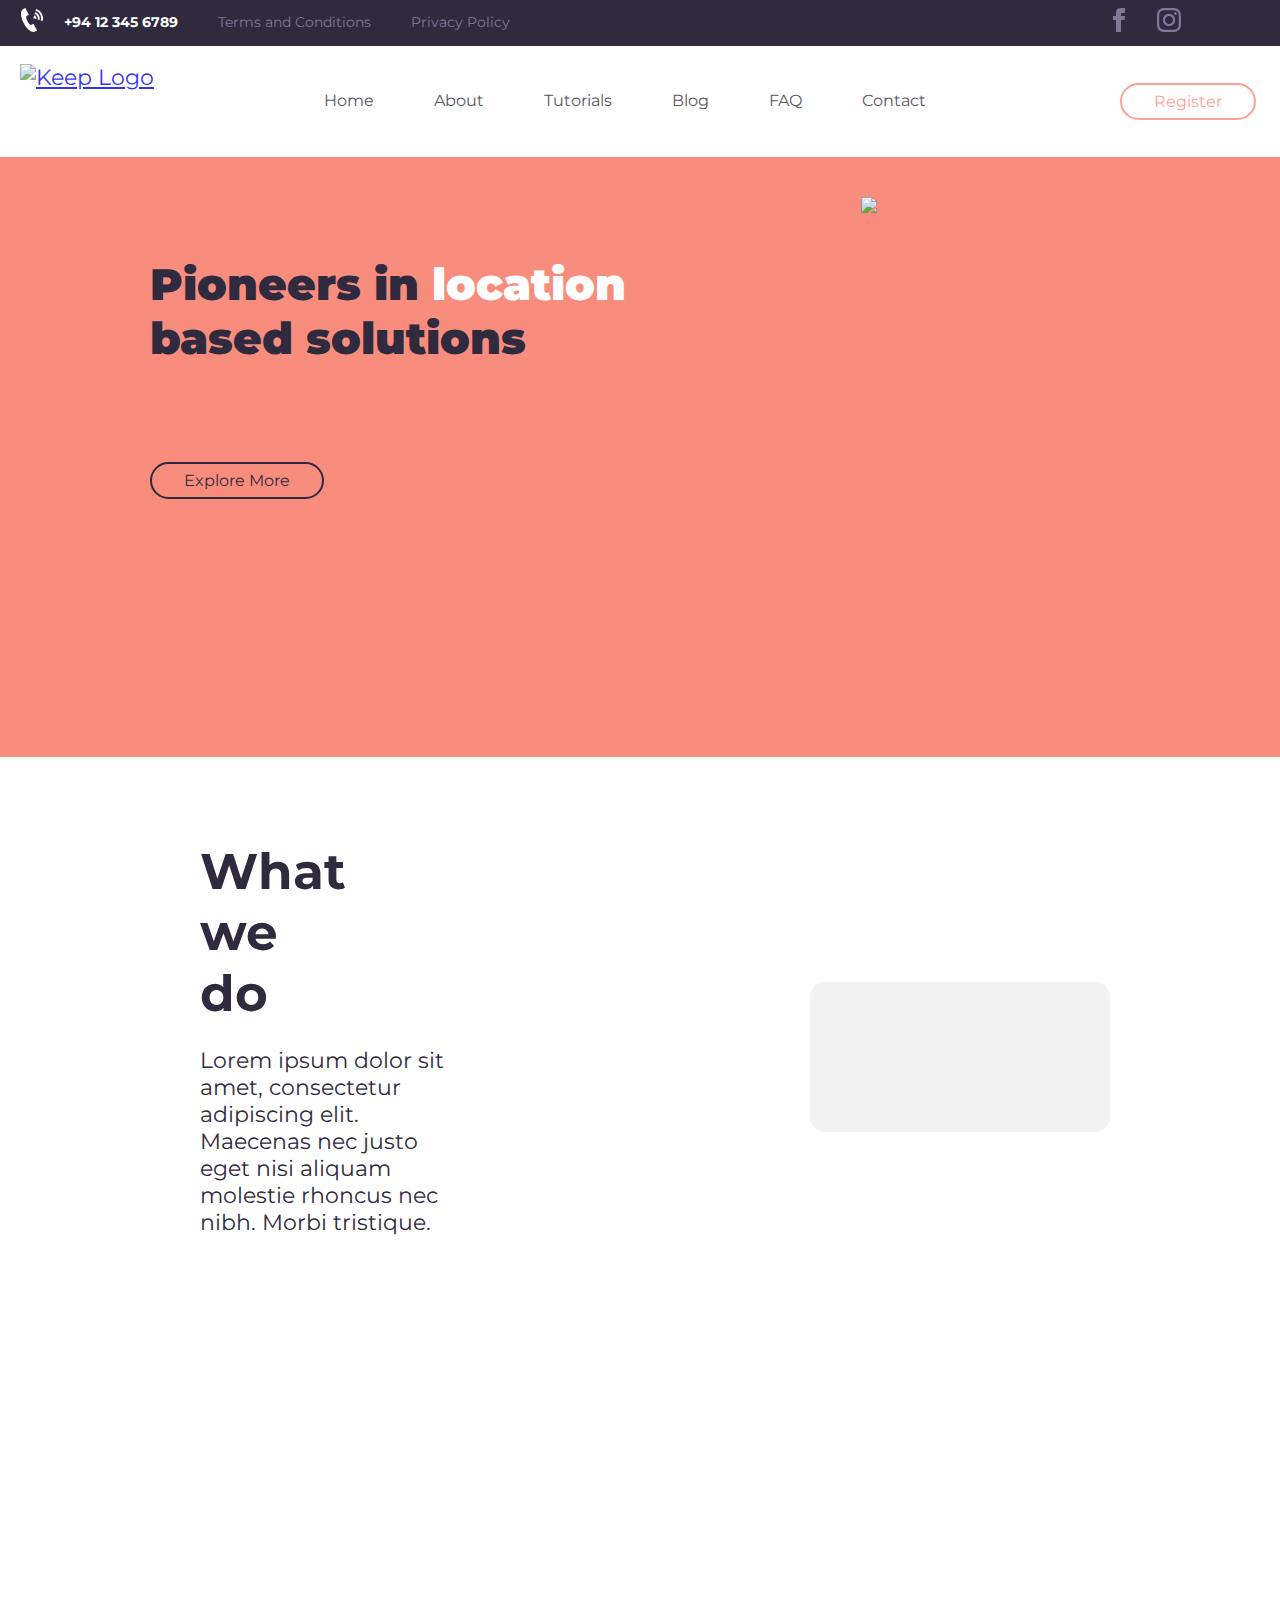
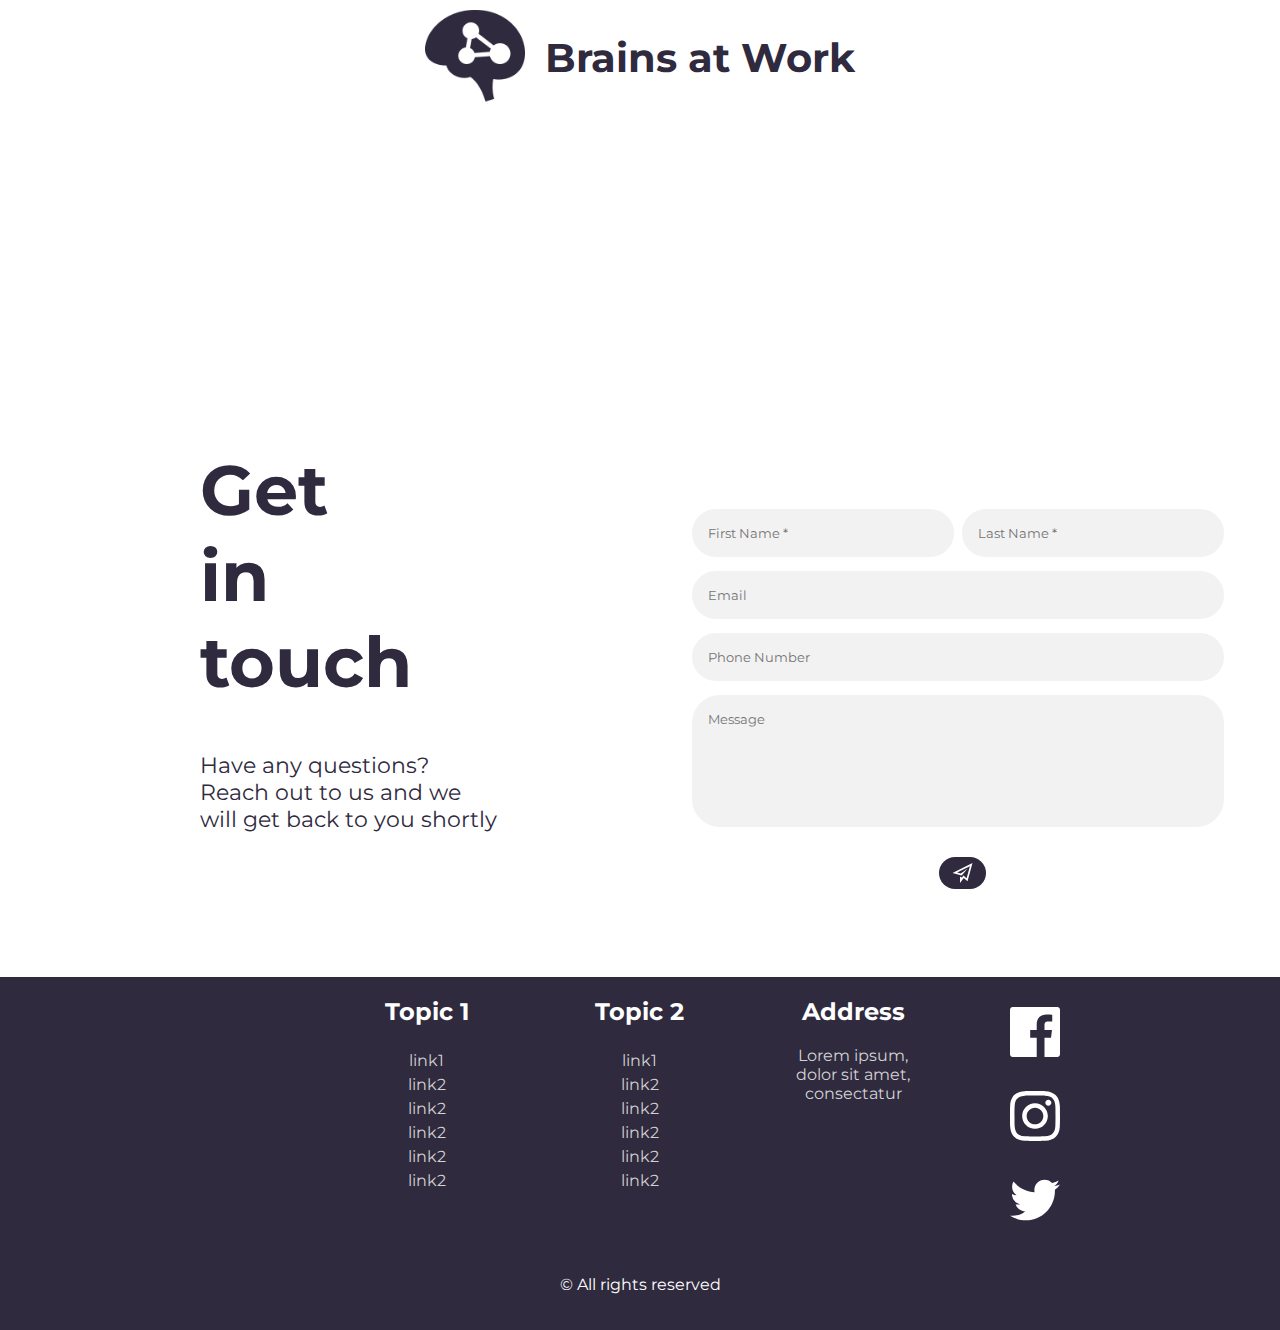
==== commit 1b1f4452: "refined meet team section, removed redudancy" ====
--- a/about.html
+++ b/about.html
@@ -5,7 +5,7 @@
 <head>
     <meta charset="utf-8" />
     <meta name = "format-detection" content = "telephone=no">
-    <meta name="viewport" content="user-scalable=no, initial-scale=1, maximum-scale=1, minimum-scale=1, width=device-width, height=device-height, target-densitydpi=device-dpi" />
+    <meta name="viewport" content="user-scalable=no, initial-scale=1, maximum-scale=1, minimum-scale=1, width=device-width, height=device-height" />
     <title>Keep - About</title>
     <link rel="icon" href="assets/keep-logos/keep_logo.png" type="image/icon type" />
     <link rel="stylesheet" href="css/style.css" />
--- a/css/navbar-top.css
+++ b/css/navbar-top.css
@@ -21,18 +21,18 @@
     display: flex;
 }
 
-.bar-content-right .social-medias-top svg{
+.social-medias-top svg{
     height: 40px;
     margin-right: 20px;
     fill: #7f7999;
 }
 
-.bar-content-right .social-medias-top svg:hover{
+.social-medias-top svg:hover{
     fill: white;
    
 }
 
-.top-bar .bar-content .phone{
+.bar-content .phone{
     display: flex;
     fill: #7f7999;
 }
@@ -57,6 +57,7 @@
 
 .bar-text-phone a{
     float: left;
+    font-weight: bold;
     text-decoration: none;
     color: inherit;
 }
@@ -69,18 +70,15 @@
 }
 
 
-.top-bar .bar-content .top-button:hover {
+.bar-content .top-button:hover {
     color: white;
 }
 
-
-
-
 /* NAVIGATION BAR */
 
 nav {
     display: flex;
-    top: 0s;
+    top: 0;
     justify-content: space-between;
     background: white;
     opacity: 0.8;
@@ -122,7 +120,7 @@
     line-height: 0;
     font-size: 16px;
     display: block;
-    transition-duration: 0.4s;
+    transition-duration: 0.2s;
 }
 
 li a:hover:not(.active) {
@@ -158,7 +156,7 @@
   display: block;
   font-size: 16px;
   margin: 37px 24px;
-  transition-duration: 0.4s;
+  transition-duration: 0.2s;
   cursor: pointer;
 }
 
@@ -188,11 +186,11 @@
     
     .bar-text-phone{
         margin: 0;
+        width: 55%;
+    }
+
+    .bar-text-phone a{
         margin-top: 10px;
-        width: 55%;
-    }
-    .bar-text-phone strong{
-        float: left;
     }
 
     .bar-content{
--- a/css/navbar-small.css
+++ b/css/navbar-small.css
@@ -1,12 +1,7 @@
 nav {
     position: relative;
     display: block;
-    top: 0s;
-    justify-content: space-between;
-    background: white;
-    opacity: 0.8;
-    width: 100%;
-    z-index: 1;
+    z-index: 10;
 }
 
 .sticky + .content{
@@ -17,12 +12,7 @@
     transition: 0.25s;
     position: absolute;
     display: block;
-    list-style: none;
-    padding: 0;
-    margin: 0;
-    background: white;
     width: 100%;
-    line-height: 0;
     opacity: 1;
 }
 
@@ -33,35 +23,27 @@
 
 nav ul li {
     padding: 0px;
-    line-height: 0;
-    height: 100%;
     display: block;
 }
 
 nav ul li a {
     text-align: center;
-    color: #2f2a3e;
-    text-decoration: none;
-    padding: 47px 20px;
-    line-height: 0;
-    font-size: 30px;
-    display: block;
-    transition-duration: 0.4s;
+    padding: 40px 20px;
+    font-size: 20px;
+    font-weight: 400;
 }
 
 #register{
-    display: none;
+    display: block;
     position: absolute;
     transform: translate(-50%, -50%);
-    left: 90%;
+    left: 55%;
     top: 55%;
 }
 
 #nav-icon-div{
     display: block;
     position: absolute;
-    height: 90px;
-    width: 90px;
     transform: translate(-50%, -50%);
     left: 90%;
     top: 55%;
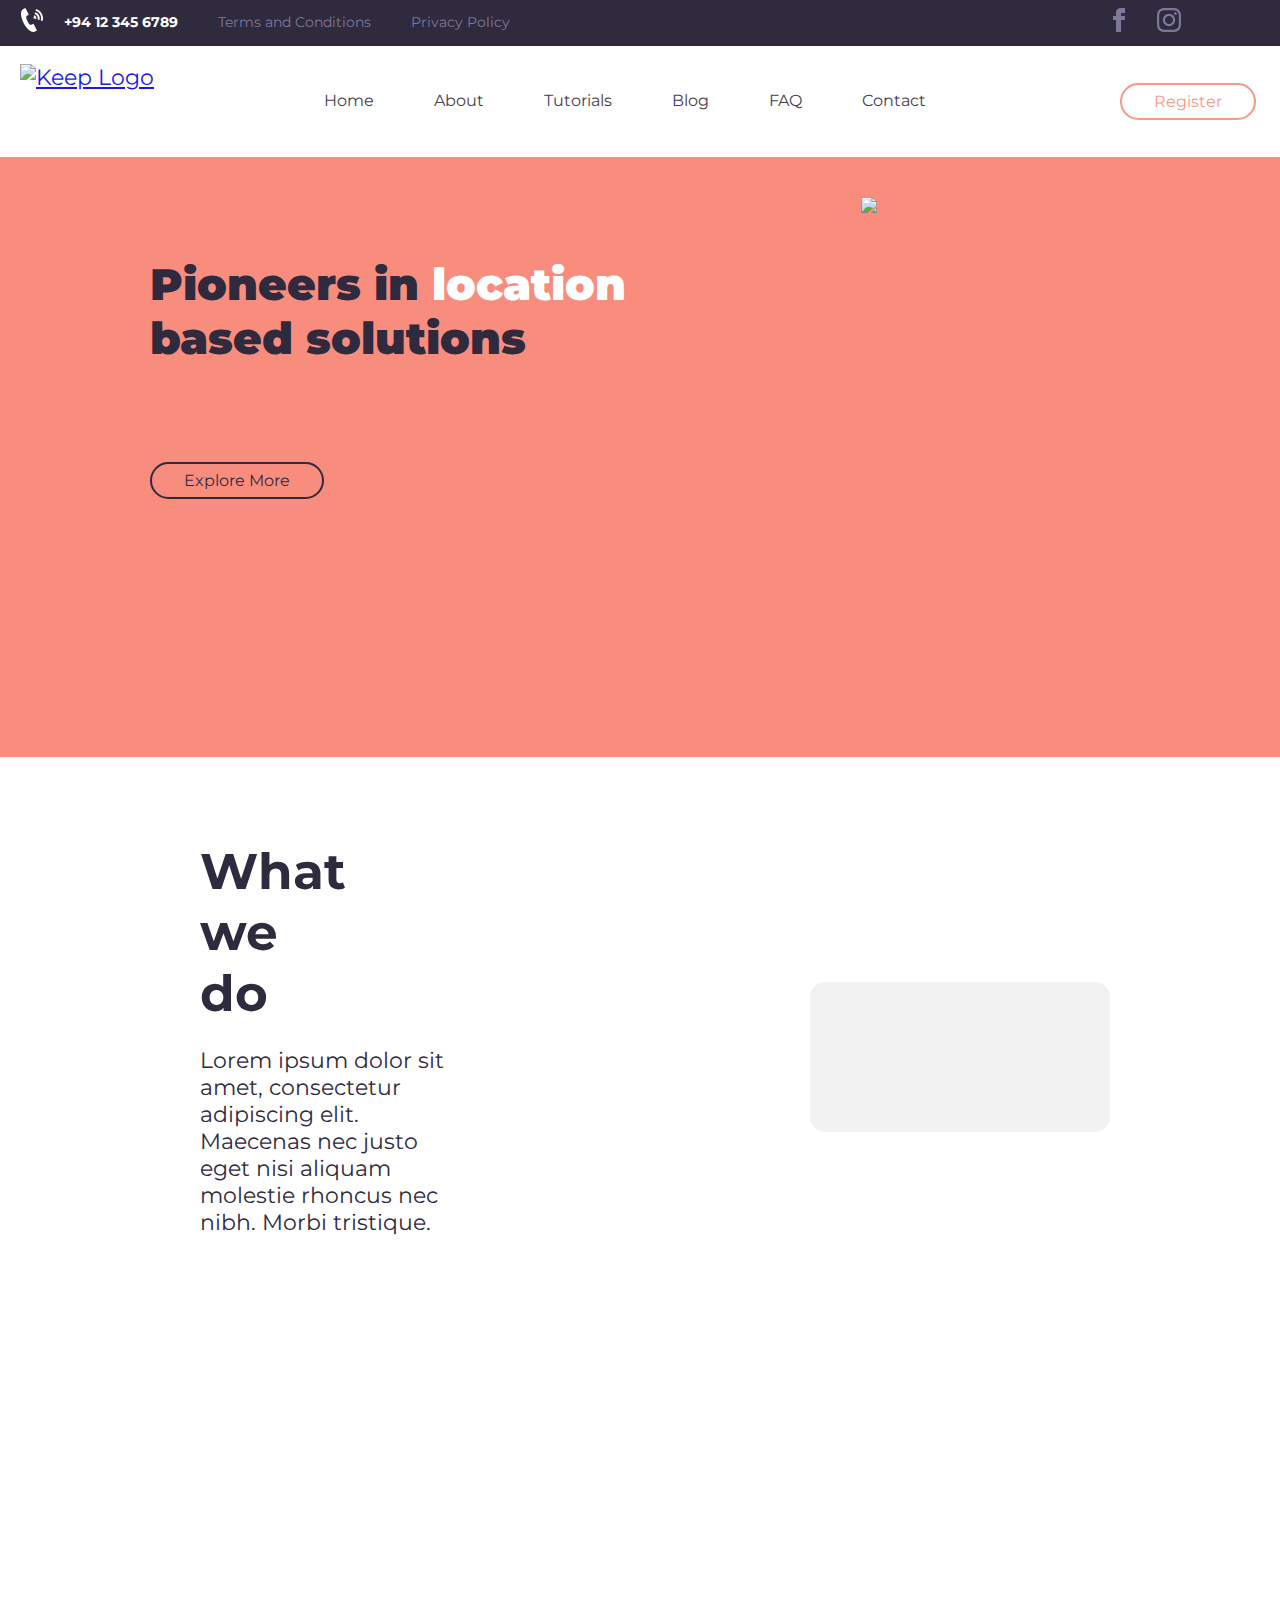
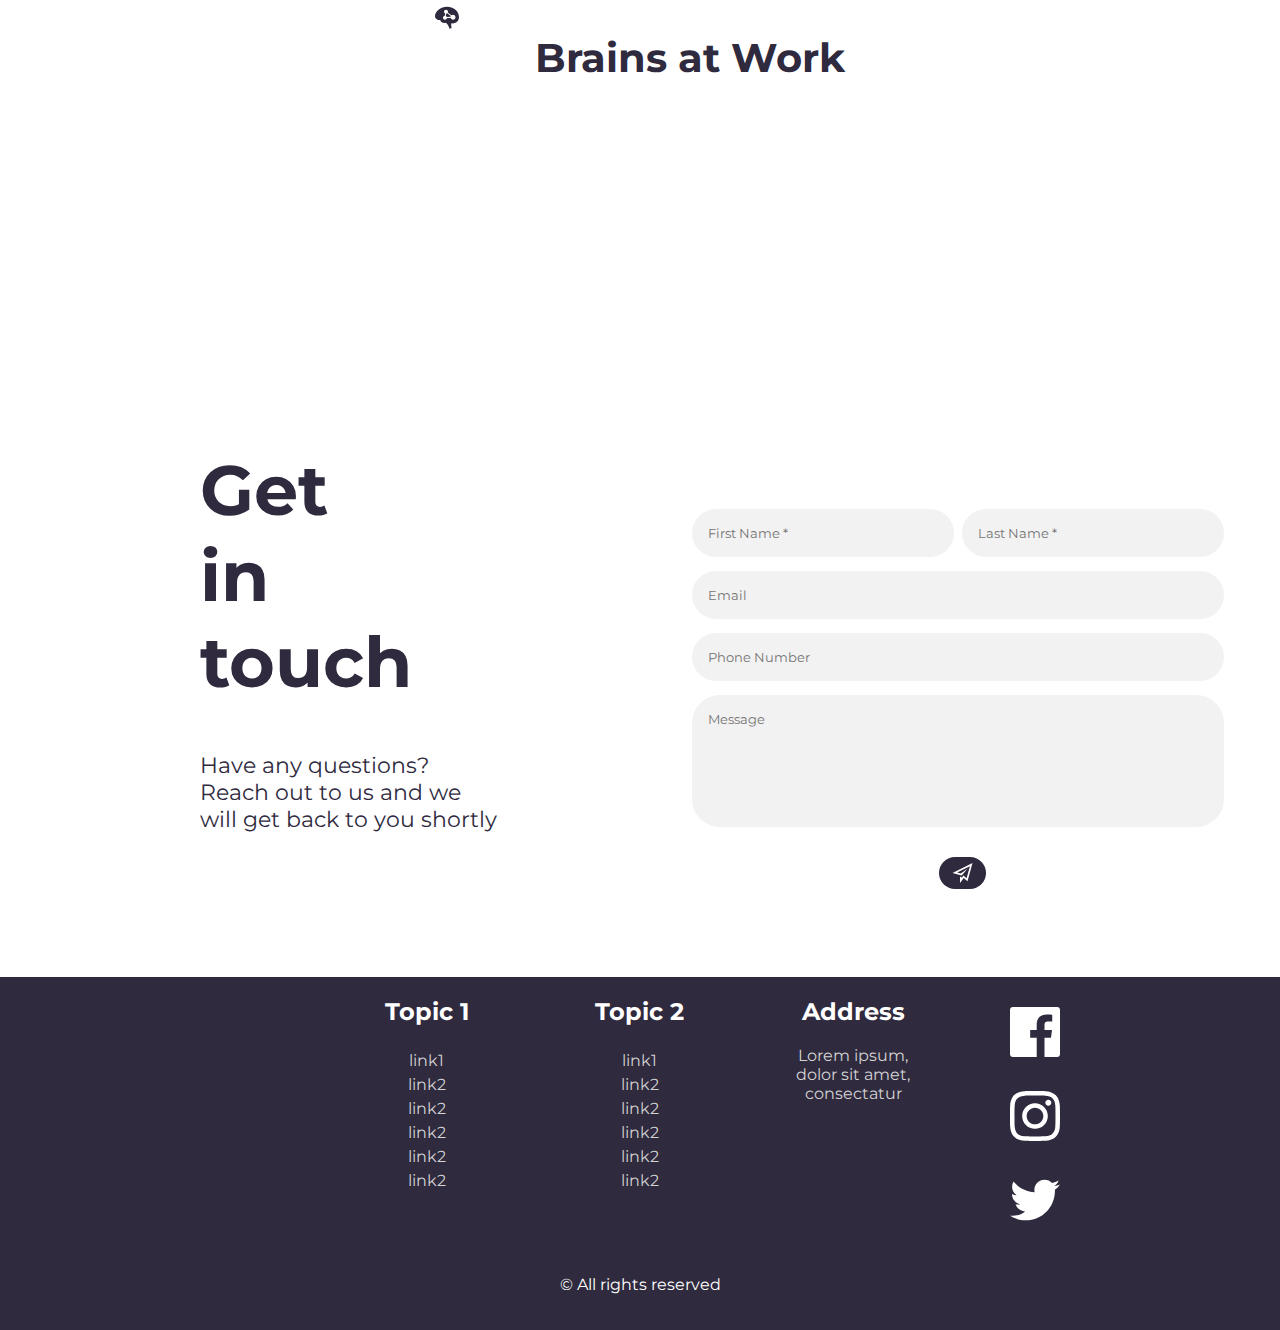
==== commit 8d5efc75: "mostly done, need to get img right" ====
--- a/about.html
+++ b/about.html
@@ -117,9 +117,13 @@
             </div>
         </div>
         <div class="meet-team">
+            <div class="moving-piece">
+
+            </div>
             <div class="header-container">
                 <div class="team-header transition-team-header">
-                    <img class="team-img" id="team-img" src="assets/about/Brain-Dark.png"/>
+                    <!-- <img class="team-img" id="team-img" src="assets/about/Brain-Dark.png"/> -->
+                    <svg xmlns="http://www.w3.org/2000/svg" fill-rule="evenodd" clip-rule="evenodd"><path id="svg-path" d="M10.865 17.097c-2.289.805-5.172-.535-5.755-2.756-2.878-.005-5.086-1.408-5.11-3.886-.038-4.031 4.516-9.448 12-9.455 7.485-.007 11.996 5.312 12 10.329.004 5.017-4.182 6.897-7.607 6.263-.364 1.507-.171 3.578.232 4.747l-2.109.661c-.813-2.788-2.2-4.967-3.651-5.903zm-.692-9.276c-.691-.314-1.173-1.012-1.173-1.821 0-1.104.896-2 2-2s2 .896 2 2c0 .26-.05.509-.14.738 1.214.911 2.405 1.855 3.599 2.794.425-.333.96-.532 1.541-.532 1.38 0 2.5 1.12 2.5 2.5s-1.12 2.5-2.5 2.5c-1.171 0-2.155-.807-2.426-1.895-1.201.098-2.404.173-3.606.254-.169.933-.987 1.641-1.968 1.641-1.104 0-2-.896-2-2 0-1.033.785-1.884 1.79-1.989.121-.731.252-1.46.383-2.19zm2.06-.246c-.297.232-.661.383-1.058.417l-.363 2.18c.504.224.898.651 1.08 1.177l3.647-.289c.047-.267.137-.519.262-.749l-3.568-2.736z"/></svg>
                     <h1 class="team-h1">Brains at Work</h1>
                 </div>
                 <div class="team-buttons">
--- a/css/navbar-top.css
+++ b/css/navbar-top.css
@@ -81,7 +81,7 @@
     top: 0;
     justify-content: space-between;
     background: white;
-    opacity: 0.8;
+    opacity: 0.9;
     width: 100%;
     z-index: 97;
 }
--- a/css/about.css
+++ b/css/about.css
@@ -274,12 +274,12 @@
 
 @media screen and (max-width: 440px){
     .wwd-text .header{
-        margin-left: 12%;
+        margin-left: 15%;
     }
 
     .wwd-text .description{
         margin-top: 210px;
-        margin-left: 12%;
+        margin-left: 15%;
     }
 
     .what-we-do .wwd-box svg{
@@ -341,9 +341,20 @@
     background-color: white;
 }
 
-.meet-team-transition{
-    transition: 2s;
+.moving-piece{
     background-color: #2f2a3e;
+    z-index: 0;
+    opacity: 0;
+    width: 100%;
+    position: absolute;
+    bottom: 0;
+    height: 0;
+}
+
+.moving-piece-transition{
+    height: 100%;
+    opacity: 1;
+    transition: 2s ease-in-out;
 }
 
 .team-header{
@@ -355,6 +366,7 @@
     transform: translate(-50%, -50%);
     text-align: center;
     display: inline-flex; 
+    color: #2f2a3e;
 }
 
 .header-container{
@@ -362,8 +374,19 @@
     position: relative;
 }
 
-.team-header img{
+.team-header svg{
     height: 100px;
+    width: 100px;
+}
+
+.team-header svg path{
+    height: 100%;
+    width: 100%;
+}
+
+#svg-path{
+    transition: 2s ease-in-out;
+    fill: #2f2a3e;
 }
 
 .team-h1{
@@ -371,15 +394,12 @@
 }
 
 .transition-team-header{
-    transition: 2s;
+    transition: 2.5s ease-in-out;
     top: 30%;
 }
 
-.team-header{
-    color: #2f2a3e;
-}
-
 .transition-h1{
+    transition: color 2.5s ease-in-out;
     color: white;
 }
 
@@ -422,28 +442,14 @@
     justify-content: center;
     margin-left: 40px;
     margin-right: 40px;
-    padding-bottom: 80px;
-
-}
-
-.idea-people-redundant{
-    flex-flow: row wrap;
-    justify-content: center;
-    position: absolute;
-    width: 70%;
-    top: 65%;
-    left: 50%;
-    transform: translate(-50%, -50%);
-    display: flex;
-    opacity: 0;
-    pointer-events: none;
-}
-
+    padding-bottom: 40px;
+
+}
 
 .idea-transition{
     pointer-events: all;
     display: flex;
-    transition: 2s;
+    transition: 0.5s;
 }
 
 .idea-visible{
@@ -492,6 +498,13 @@
     height: 20px;
     width: 100%;
     color: #f98d7d;
+}
+
+@media screen and (min-width: 1400px){
+    .idea-people{
+        margin-left: 20%;
+        margin-right: 20%;
+    }
 }
 
 @media screen and (max-width: 678px){
@@ -538,6 +551,10 @@
         font-size: 25px;
     }
 
+    .team-header{
+        top: 150%;
+    }
+
     .transition-team-header{
         top: 35%;
     }
@@ -585,14 +602,13 @@
 
 @media screen and (max-width: 1207px) {
     .git-text{
-        margin-top: 0px;
-        margin-left: 0px;
-        width: 400px;
-        margin:  0 auto;
+        margin: 0 auto;
+        width: 300px;
     }
 
     .form-contents{
         margin: 0 auto;
+        padding-right: 36px;
     }
 
     .get-in-touch{
@@ -606,13 +622,13 @@
 @media screen and (max-width: 400px){
     .git-description h1{
         font-size: 50px;
-        margin-left: 50px;
+        margin-left: 30px;
     }
 
     .git-description p{
         width: 220px;
         font-size: 16px;
-        margin-left: 50px;
+        margin-left: 30px;
     }
 }
 
--- a/css/footer.css
+++ b/css/footer.css
@@ -96,7 +96,7 @@
     }
 
     .image img{
-        height: 100px;
+        height: 140px;
         margin-right: auto;
     }
 
@@ -111,7 +111,7 @@
     }
 
     .socials-footer .icon svg{
-        margin-left: 10px;
+        margin-left: 25px;
     }
 
     .socials-footer{
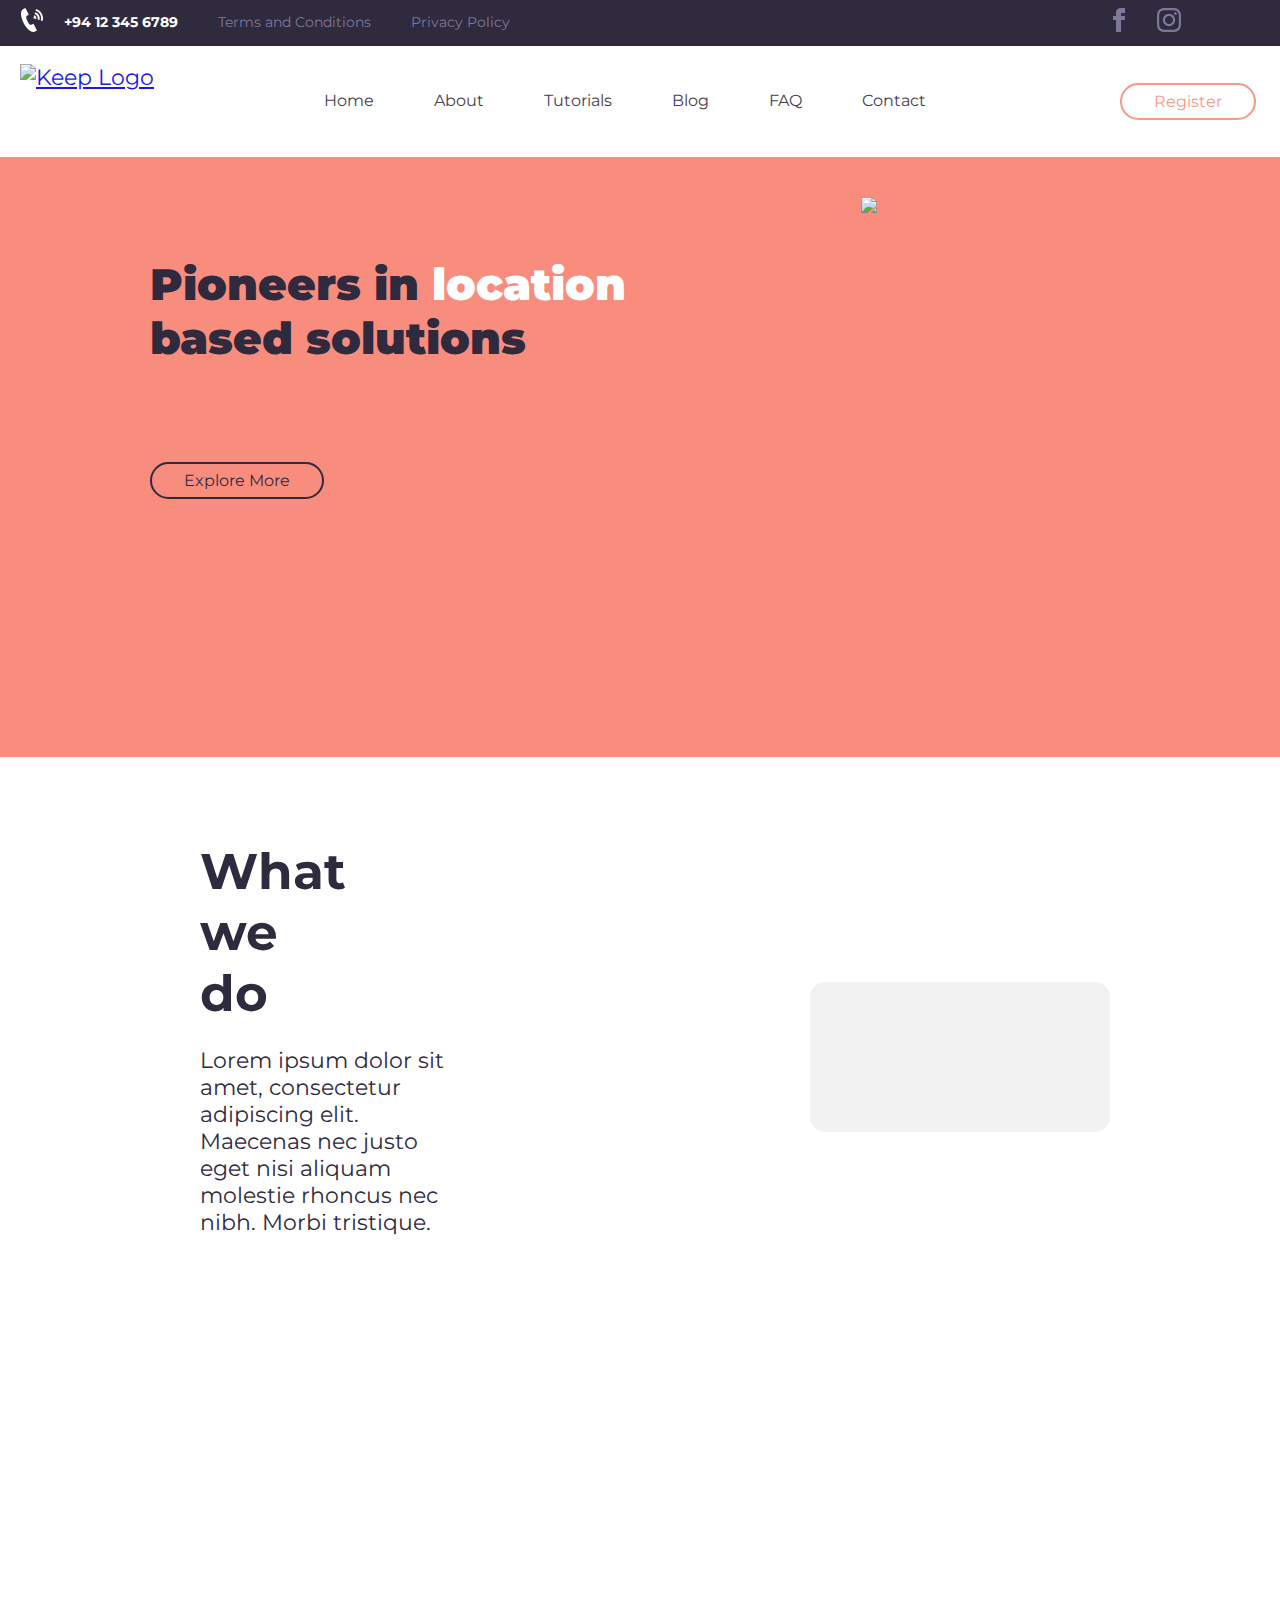
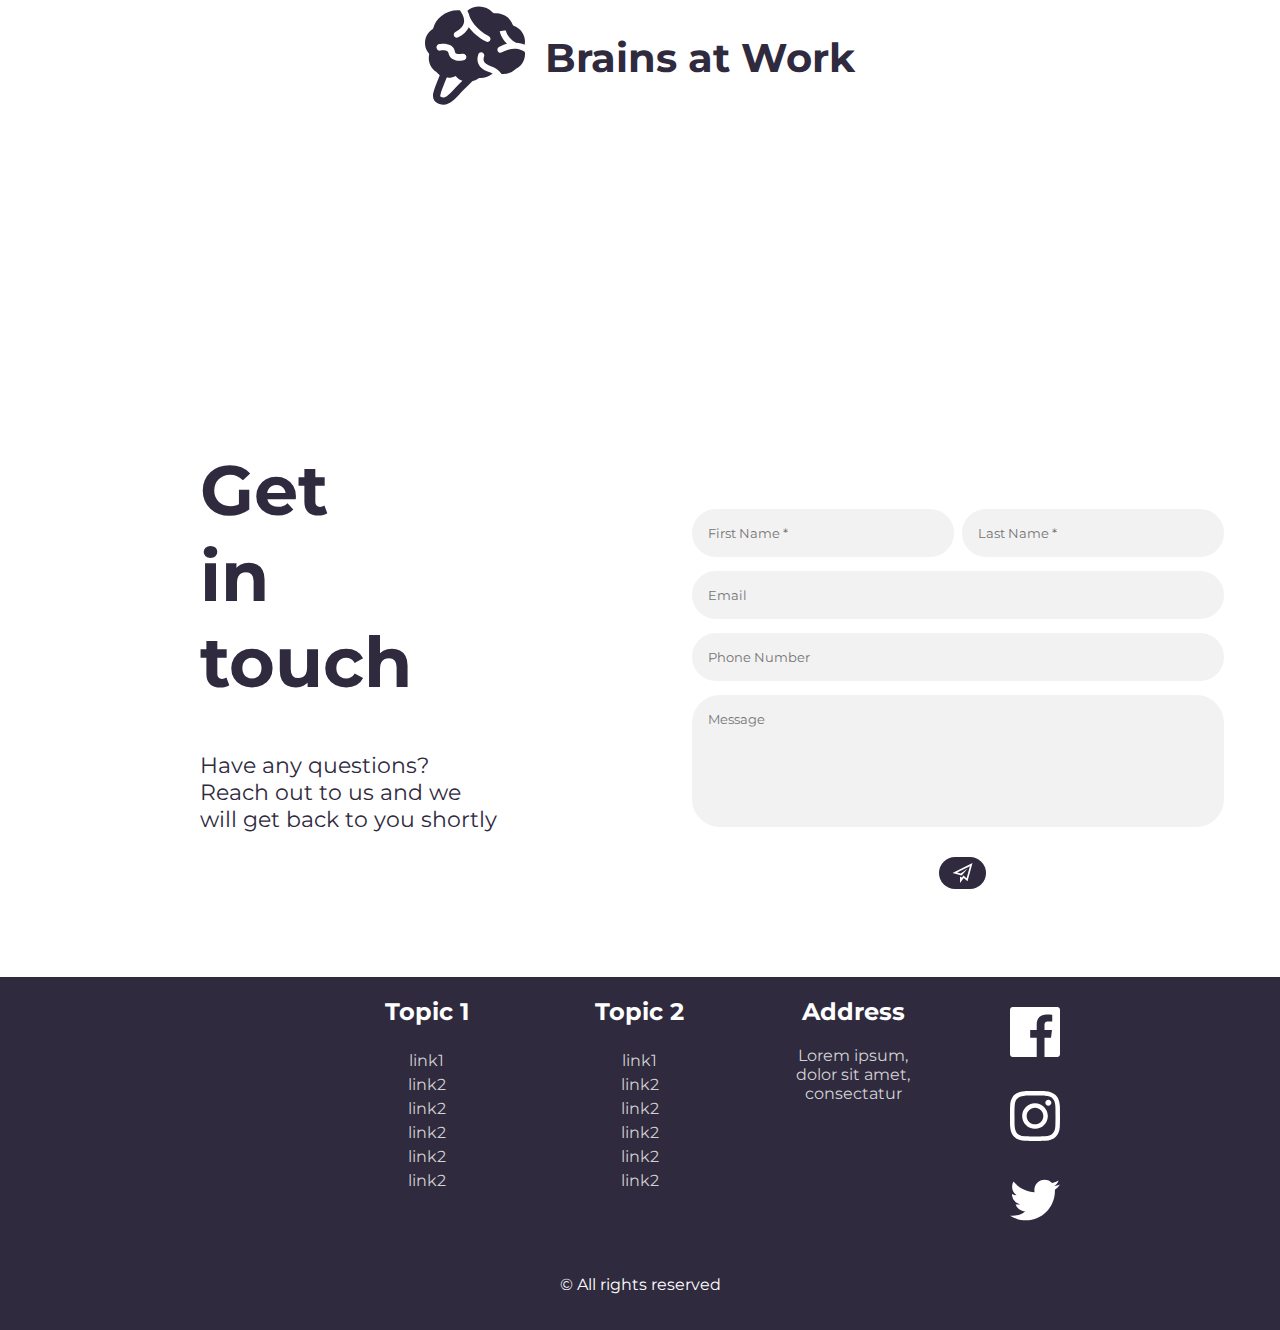
==== commit 5ce8d8f6: "finished animation" ====
--- a/about.html
+++ b/about.html
@@ -122,8 +122,8 @@
             </div>
             <div class="header-container">
                 <div class="team-header transition-team-header">
-                    <!-- <img class="team-img" id="team-img" src="assets/about/Brain-Dark.png"/> -->
-                    <svg xmlns="http://www.w3.org/2000/svg" fill-rule="evenodd" clip-rule="evenodd"><path id="svg-path" d="M10.865 17.097c-2.289.805-5.172-.535-5.755-2.756-2.878-.005-5.086-1.408-5.11-3.886-.038-4.031 4.516-9.448 12-9.455 7.485-.007 11.996 5.312 12 10.329.004 5.017-4.182 6.897-7.607 6.263-.364 1.507-.171 3.578.232 4.747l-2.109.661c-.813-2.788-2.2-4.967-3.651-5.903zm-.692-9.276c-.691-.314-1.173-1.012-1.173-1.821 0-1.104.896-2 2-2s2 .896 2 2c0 .26-.05.509-.14.738 1.214.911 2.405 1.855 3.599 2.794.425-.333.96-.532 1.541-.532 1.38 0 2.5 1.12 2.5 2.5s-1.12 2.5-2.5 2.5c-1.171 0-2.155-.807-2.426-1.895-1.201.098-2.404.173-3.606.254-.169.933-.987 1.641-1.968 1.641-1.104 0-2-.896-2-2 0-1.033.785-1.884 1.79-1.989.121-.731.252-1.46.383-2.19zm2.06-.246c-.297.232-.661.383-1.058.417l-.363 2.18c.504.224.898.651 1.08 1.177l3.647-.289c.047-.267.137-.519.262-.749l-3.568-2.736z"/></svg>
+                    <!-- <svg xmlns="http://www.w3.org/2000/svg" fill-rule="evenodd" clip-rule="evenodd"><path id="svg-path" d="M10.865 17.097c-2.289.805-5.172-.535-5.755-2.756-2.878-.005-5.086-1.408-5.11-3.886-.038-4.031 4.516-9.448 12-9.455 7.485-.007 11.996 5.312 12 10.329.004 5.017-4.182 6.897-7.607 6.263-.364 1.507-.171 3.578.232 4.747l-2.109.661c-.813-2.788-2.2-4.967-3.651-5.903zm-.692-9.276c-.691-.314-1.173-1.012-1.173-1.821 0-1.104.896-2 2-2s2 .896 2 2c0 .26-.05.509-.14.738 1.214.911 2.405 1.855 3.599 2.794.425-.333.96-.532 1.541-.532 1.38 0 2.5 1.12 2.5 2.5s-1.12 2.5-2.5 2.5c-1.171 0-2.155-.807-2.426-1.895-1.201.098-2.404.173-3.606.254-.169.933-.987 1.641-1.968 1.641-1.104 0-2-.896-2-2 0-1.033.785-1.884 1.79-1.989.121-.731.252-1.46.383-2.19zm2.06-.246c-.297.232-.661.383-1.058.417l-.363 2.18c.504.224.898.651 1.08 1.177l3.647-.289c.047-.267.137-.519.262-.749l-3.568-2.736z"/></svg> -->
+                    <svg version="1.1" id="Capa_1" xmlns="http://www.w3.org/2000/svg" xmlns:xlink="http://www.w3.org/1999/xlink" x="0px" y="0px" viewBox="0 0 447.379 447.379" style="enable-background:new 0 0 447.379 447.379;" xml:space="preserve"> <path fill="#2f2a3e" id="svg-path" d="M446.682,206.693c-10.777-7.712-48.423-29.029-102.316,1.785c-6.528,3.734-14.846,1.466-18.579-5.061 c-3.733-6.528-1.467-14.846,5.061-18.579c12.666-7.242,24.685-12.081,35.902-15.159c-27.716-26.262-32.071-54.437-32.28-55.908 l26.96-3.835l-0.017-0.117c0.212,1.323,5.646,32.661,44.345,55.127c0.203,0.118,0.39,0.253,0.585,0.38 c8.669,0.505,16.351,1.937,22.869,3.72c6.166,1.687,11.648,3.753,16.422,5.91c8.189-38.594-15.06-73.281-49.232-85.668 c-2.108-0.761-3.129-1.897-3.933-3.999c-10.612-28.236-31.285-44.755-60.475-50.596c-7.658-1.527-15.714-1.045-23.6-1.282 c-1.78-0.054-2.942-0.412-4.164-1.751c-30.147-33.143-80.097-36.826-114.677-8.916c4.798,8.957,8.238,17.71,10.309,26.233 c3.943,9.674,25.372,55.851,85.8,87.202c6.675,3.463,9.279,11.682,5.816,18.356c-2.423,4.67-7.176,7.348-12.097,7.348 c-2.112,0-4.255-0.493-6.259-1.533c-37.394-19.4-61.693-43.712-76.947-64.022c-8.037,17.81-24.02,32.967-47.693,45.179 c-1.996,1.03-4.129,1.518-6.231,1.518c-4.934,0-9.694-2.689-12.112-7.376c-3.448-6.683-0.825-14.895,5.858-18.343 c21.634-11.161,34.386-24.52,37.902-39.707c1.605-6.936,1.256-14.106-0.343-21.164c-0.115-0.324-0.192-0.553-0.23-0.665 c-0.273-0.826-0.455-1.66-0.566-2.492c-3.327-11.917-9.978-23.355-16.579-32.617c-30.314-2.446-58.499,5.968-84.158,26.392 c-17.545,13.978-29.236,32.13-35.196,53.833c-0.594,2.158-1.793,3.385-3.523,4.601c-22.311,15.91-34.147,37.343-33.257,65.005 c0.524,16.563,6.738,31.174,17.352,43.87c1.115,1.327,1.737,2.46,1.305,4.306c-6.9,30.334,6.702,60.205,31.198,77.268 c4.974,5.613,10.37,10.866,16.162,15.704c-9.066,22.555-22.765,57.129-25.579,67c-0.188,0.661-0.42,1.408-0.673,2.23 c-1.737,5.637-4.362,14.155-4.134,23.537c0.336,13.838,6.999,24.994,18.759,31.411c9.247,5.046,18.14,7.499,27.189,7.499h0.001 c16.818,0,30.638-8.979,39.57-15.732c11.997-9.073,22.172-20.108,32.012-30.78c5.291-5.738,10.289-11.158,15.431-16.146l5.486-5.314 c12.39-11.993,25.17-24.365,37.369-37.231c10.914-3.815,21.295-8.876,30.974-15.052c19.983,1.741,39.179-3.982,57.547-17.296 c0.865-0.629,1.689-1.316,2.504-2.013c-6.202-3.691-13.064-6.56-19.275-8.711c-0.042-0.014-0.082-0.029-0.124-0.043 c-10.542-3.764-25.781-10.176-36.352-22.34c-8.846-10.178-17.427-28.042-8.079-55.348c2.436-7.114,10.176-10.905,17.292-8.471 c7.114,2.436,10.907,10.178,8.471,17.292c-7.303,21.329,0.482,33.444,27.768,43.2c24.8,8.599,41.676,20.78,50.352,36.306 c21.789,1.773,42.164-5.051,61.023-20.699c1.156-0.956,2.453-1.786,3.761-2.533c22.065-12.603,35.77-31.105,39.352-56.479 C447.63,219.439,447.583,213.022,446.682,206.693z M151.396,351.866l-5.508,5.335c-5.798,5.623-11.343,11.637-16.705,17.453 c-9.274,10.058-18.034,19.557-27.698,26.866c-8.341,6.307-14.466,9.119-19.86,9.119c-3.439,0-7.212-1.147-11.536-3.506 c-1.154-0.629-1.681-0.917-1.744-3.52c-0.099-4.056,1.516-9.295,2.695-13.12c0.328-1.065,0.626-2.037,0.87-2.893 c1.813-6.361,11.624-31.861,25.405-66.09c2.831,0.378,5.715,0.593,8.649,0.593c11.271,0,21.865-2.892,31.091-7.964 c7.657,10.091,18.212,17.853,30.426,22.068C162.111,341.489,156.718,346.715,151.396,351.866z M173.938,243.876 c-1.607,0.408-9.865,2.362-20.244,2.363c-9.586,0.001-20.981-1.666-30.624-7.761c-9.576-6.051-15.869-15.474-18.198-27.248 c-0.72-3.639-2.257-6.059-4.985-7.845c-8.083-5.295-24.058-4.081-30.527-2.664c-8.016,1.76-15.934-3.318-17.689-11.331 c-1.756-8.014,3.318-15.934,11.332-17.689c3.277-0.719,32.617-6.626,53.164,6.833c9.412,6.165,15.584,15.478,17.85,26.932 c0.96,4.849,3.136,6.768,4.925,7.898c8.193,5.178,23.929,2.67,27.694,1.716c7.95-2.021,16.033,2.795,18.05,10.747 C186.702,233.779,181.89,241.86,173.938,243.876z"/> <g> </g> <g> </g> <g> </g> <g> </g> <g> </g> <g> </g> <g> </g> <g> </g> <g> </g> <g> </g> <g> </g> <g> </g> <g> </g> <g> </g> <g> </g> </svg>
                     <h1 class="team-h1">Brains at Work</h1>
                 </div>
                 <div class="team-buttons">
--- a/css/about.css
+++ b/css/about.css
@@ -354,7 +354,7 @@
 .moving-piece-transition{
     height: 100%;
     opacity: 1;
-    transition: 2s ease-in-out;
+    transition: 2.5s ease-in-out;
 }
 
 .team-header{
@@ -377,6 +377,7 @@
 .team-header svg{
     height: 100px;
     width: 100px;
+    margin-right: 20px;
 }
 
 .team-header svg path{
@@ -384,9 +385,9 @@
     width: 100%;
 }
 
-#svg-path{
-    transition: 2s ease-in-out;
-    fill: #2f2a3e;
+.brain-transition{
+    fill: white;
+    transition: 2.5s ease-in-out;
 }
 
 .team-h1{
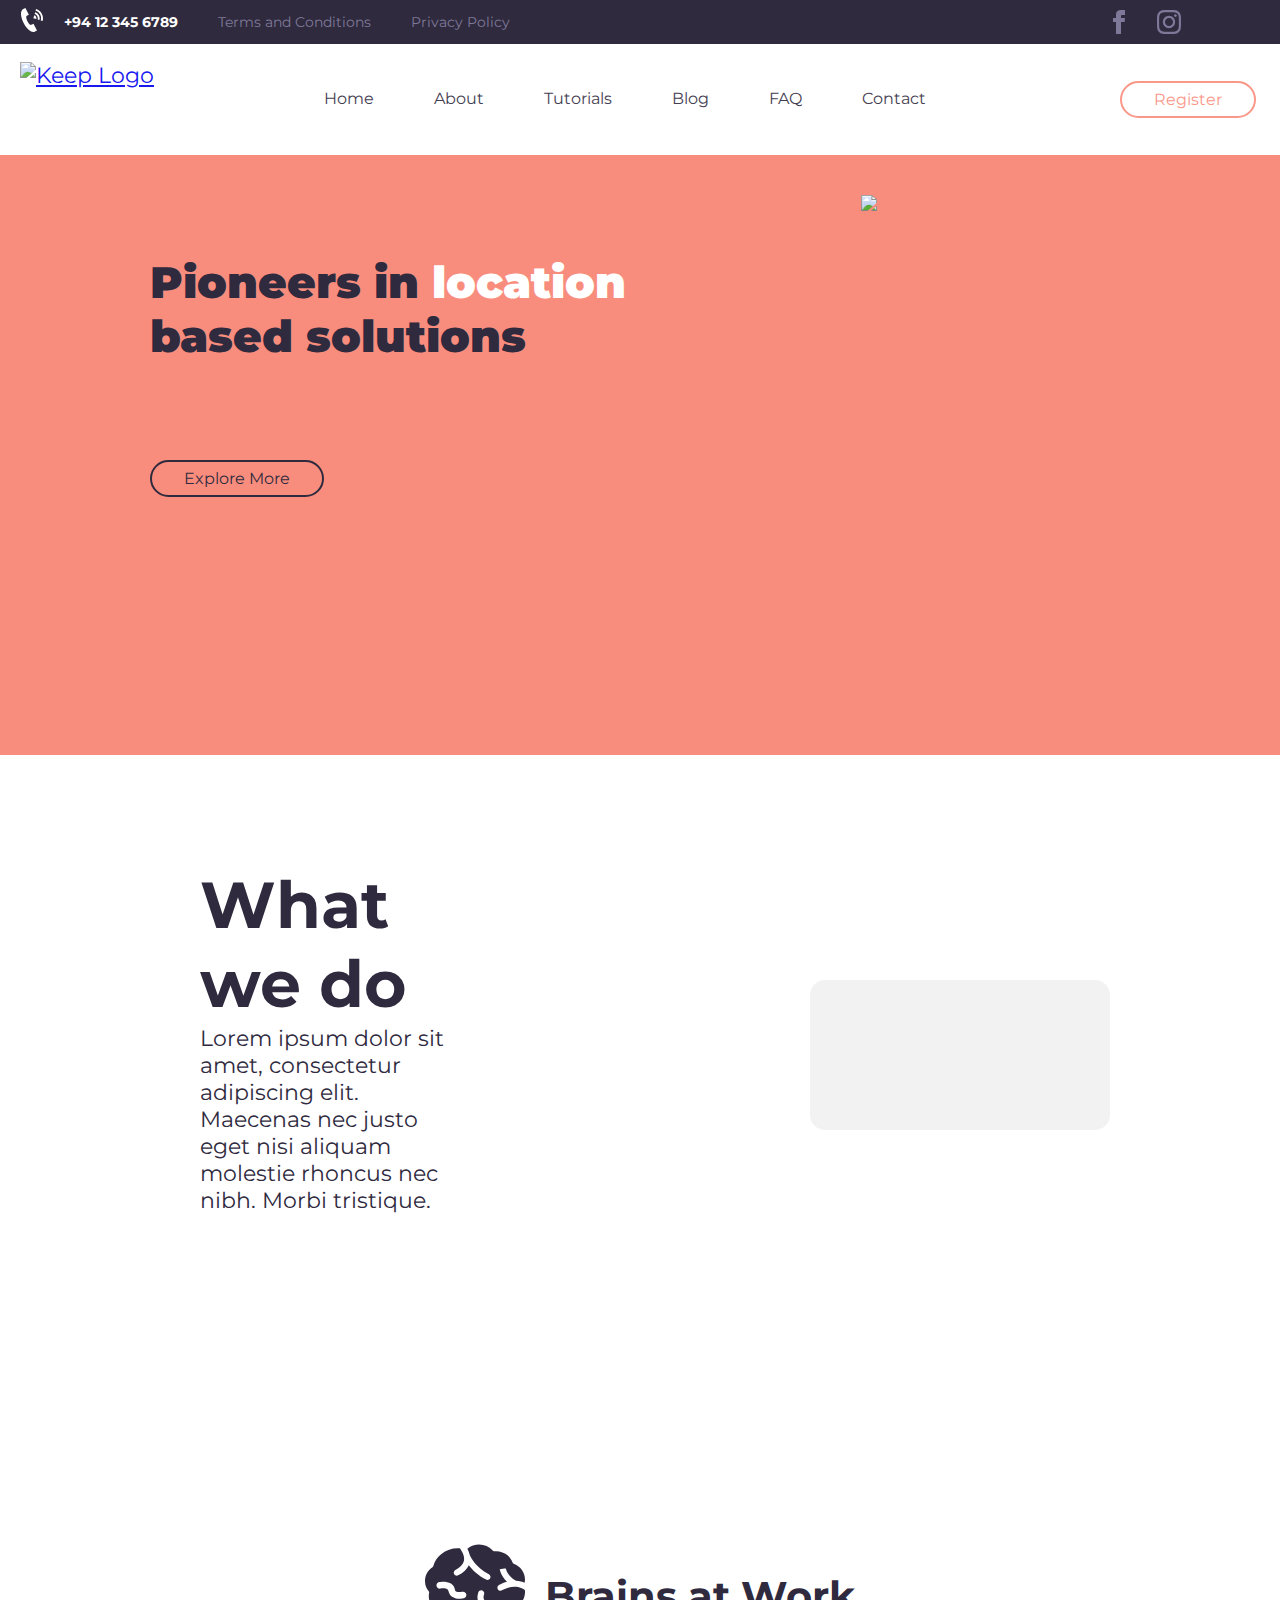
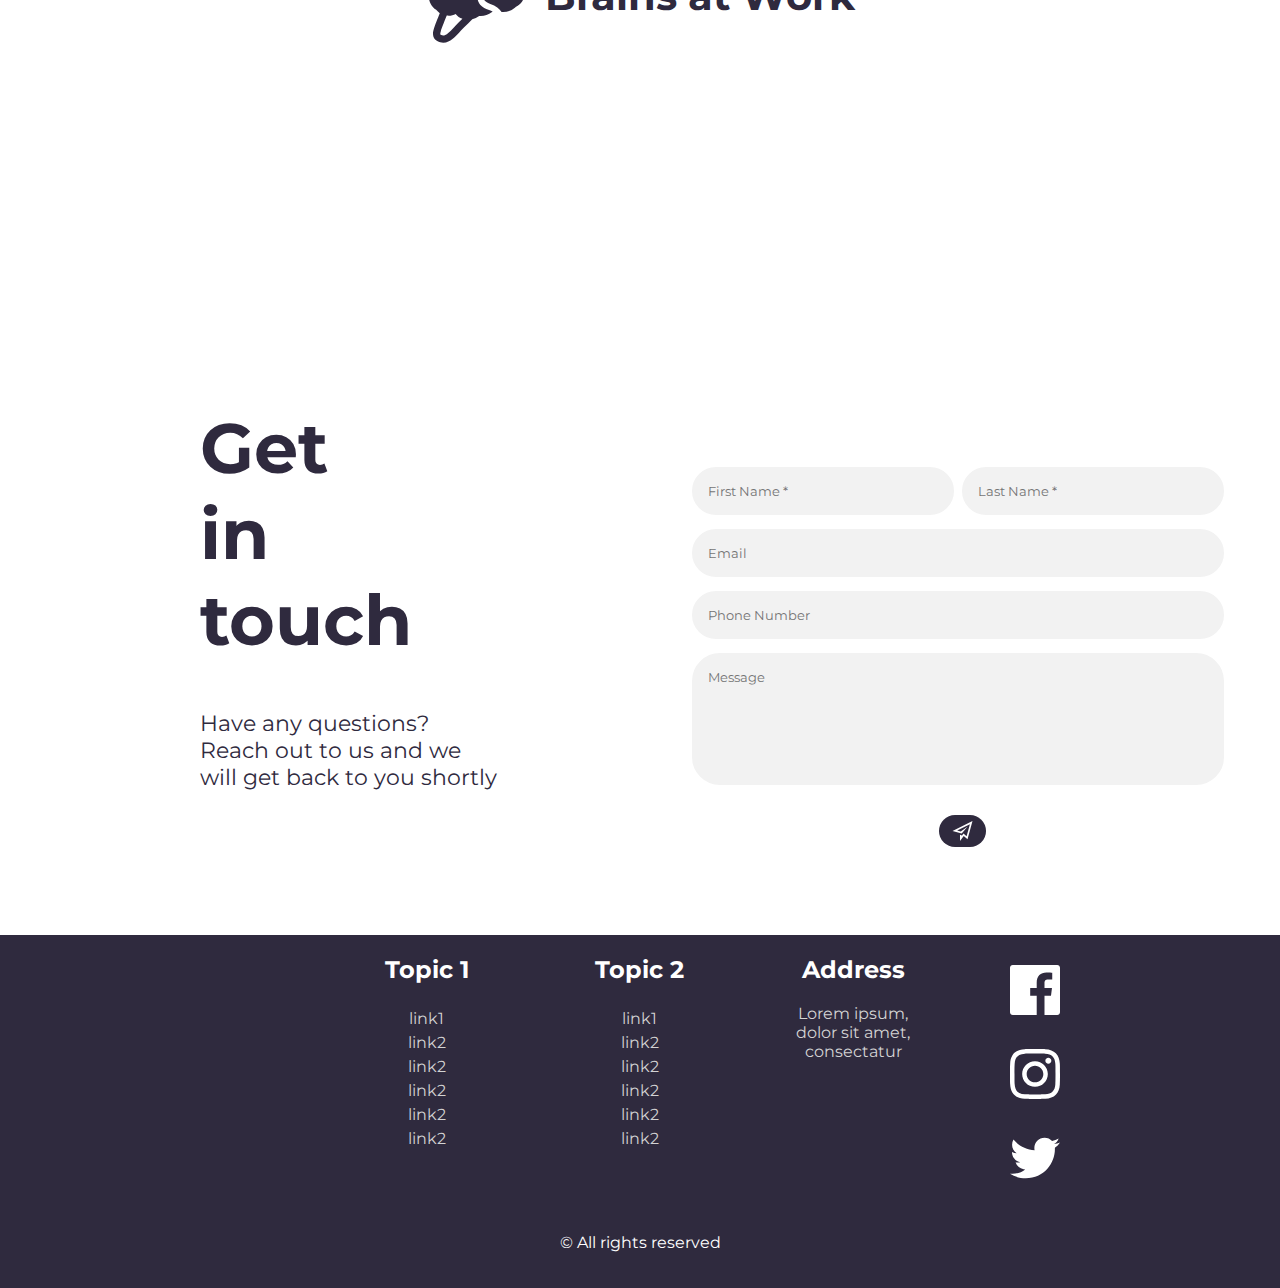
==== commit 8bc2229d: "changes to about page" ====
--- a/about.html
+++ b/about.html
@@ -54,11 +54,11 @@
             </div>
         </div>
         <div>
-            <a href="/index.html"><img src="assets/keep-logos/keep_logo.png" alt="Keep Logo"/></a>
+            <a href="/"><img src="assets/keep-logos/keep_logo.png" alt="Keep Logo"/></a>
         </div>
         <ul id="nav-menu" class="nav-off">
             <li>
-                <a href="/index.html">Home</a>
+                <a href="/">Home</a>
             </li>
             <li>
                 <a href="/about.html">About</a>
@@ -103,7 +103,7 @@
             <div class="wwd-description">
                 <div class="wwd-text">
                     <h1 class="header transition-header">
-                        What<br> we<br> do
+                        What<br> we do
                     </h1>
                     <p class="description transition-description">
                         Lorem ipsum dolor sit amet, consectetur adipiscing elit. Maecenas nec justo eget nisi aliquam molestie rhoncus nec nibh. Morbi tristique.
@@ -122,8 +122,7 @@
             </div>
             <div class="header-container">
                 <div class="team-header transition-team-header">
-                    <!-- <svg xmlns="http://www.w3.org/2000/svg" fill-rule="evenodd" clip-rule="evenodd"><path id="svg-path" d="M10.865 17.097c-2.289.805-5.172-.535-5.755-2.756-2.878-.005-5.086-1.408-5.11-3.886-.038-4.031 4.516-9.448 12-9.455 7.485-.007 11.996 5.312 12 10.329.004 5.017-4.182 6.897-7.607 6.263-.364 1.507-.171 3.578.232 4.747l-2.109.661c-.813-2.788-2.2-4.967-3.651-5.903zm-.692-9.276c-.691-.314-1.173-1.012-1.173-1.821 0-1.104.896-2 2-2s2 .896 2 2c0 .26-.05.509-.14.738 1.214.911 2.405 1.855 3.599 2.794.425-.333.96-.532 1.541-.532 1.38 0 2.5 1.12 2.5 2.5s-1.12 2.5-2.5 2.5c-1.171 0-2.155-.807-2.426-1.895-1.201.098-2.404.173-3.606.254-.169.933-.987 1.641-1.968 1.641-1.104 0-2-.896-2-2 0-1.033.785-1.884 1.79-1.989.121-.731.252-1.46.383-2.19zm2.06-.246c-.297.232-.661.383-1.058.417l-.363 2.18c.504.224.898.651 1.08 1.177l3.647-.289c.047-.267.137-.519.262-.749l-3.568-2.736z"/></svg> -->
-                    <svg version="1.1" id="Capa_1" xmlns="http://www.w3.org/2000/svg" xmlns:xlink="http://www.w3.org/1999/xlink" x="0px" y="0px" viewBox="0 0 447.379 447.379" style="enable-background:new 0 0 447.379 447.379;" xml:space="preserve"> <path fill="#2f2a3e" id="svg-path" d="M446.682,206.693c-10.777-7.712-48.423-29.029-102.316,1.785c-6.528,3.734-14.846,1.466-18.579-5.061 c-3.733-6.528-1.467-14.846,5.061-18.579c12.666-7.242,24.685-12.081,35.902-15.159c-27.716-26.262-32.071-54.437-32.28-55.908 l26.96-3.835l-0.017-0.117c0.212,1.323,5.646,32.661,44.345,55.127c0.203,0.118,0.39,0.253,0.585,0.38 c8.669,0.505,16.351,1.937,22.869,3.72c6.166,1.687,11.648,3.753,16.422,5.91c8.189-38.594-15.06-73.281-49.232-85.668 c-2.108-0.761-3.129-1.897-3.933-3.999c-10.612-28.236-31.285-44.755-60.475-50.596c-7.658-1.527-15.714-1.045-23.6-1.282 c-1.78-0.054-2.942-0.412-4.164-1.751c-30.147-33.143-80.097-36.826-114.677-8.916c4.798,8.957,8.238,17.71,10.309,26.233 c3.943,9.674,25.372,55.851,85.8,87.202c6.675,3.463,9.279,11.682,5.816,18.356c-2.423,4.67-7.176,7.348-12.097,7.348 c-2.112,0-4.255-0.493-6.259-1.533c-37.394-19.4-61.693-43.712-76.947-64.022c-8.037,17.81-24.02,32.967-47.693,45.179 c-1.996,1.03-4.129,1.518-6.231,1.518c-4.934,0-9.694-2.689-12.112-7.376c-3.448-6.683-0.825-14.895,5.858-18.343 c21.634-11.161,34.386-24.52,37.902-39.707c1.605-6.936,1.256-14.106-0.343-21.164c-0.115-0.324-0.192-0.553-0.23-0.665 c-0.273-0.826-0.455-1.66-0.566-2.492c-3.327-11.917-9.978-23.355-16.579-32.617c-30.314-2.446-58.499,5.968-84.158,26.392 c-17.545,13.978-29.236,32.13-35.196,53.833c-0.594,2.158-1.793,3.385-3.523,4.601c-22.311,15.91-34.147,37.343-33.257,65.005 c0.524,16.563,6.738,31.174,17.352,43.87c1.115,1.327,1.737,2.46,1.305,4.306c-6.9,30.334,6.702,60.205,31.198,77.268 c4.974,5.613,10.37,10.866,16.162,15.704c-9.066,22.555-22.765,57.129-25.579,67c-0.188,0.661-0.42,1.408-0.673,2.23 c-1.737,5.637-4.362,14.155-4.134,23.537c0.336,13.838,6.999,24.994,18.759,31.411c9.247,5.046,18.14,7.499,27.189,7.499h0.001 c16.818,0,30.638-8.979,39.57-15.732c11.997-9.073,22.172-20.108,32.012-30.78c5.291-5.738,10.289-11.158,15.431-16.146l5.486-5.314 c12.39-11.993,25.17-24.365,37.369-37.231c10.914-3.815,21.295-8.876,30.974-15.052c19.983,1.741,39.179-3.982,57.547-17.296 c0.865-0.629,1.689-1.316,2.504-2.013c-6.202-3.691-13.064-6.56-19.275-8.711c-0.042-0.014-0.082-0.029-0.124-0.043 c-10.542-3.764-25.781-10.176-36.352-22.34c-8.846-10.178-17.427-28.042-8.079-55.348c2.436-7.114,10.176-10.905,17.292-8.471 c7.114,2.436,10.907,10.178,8.471,17.292c-7.303,21.329,0.482,33.444,27.768,43.2c24.8,8.599,41.676,20.78,50.352,36.306 c21.789,1.773,42.164-5.051,61.023-20.699c1.156-0.956,2.453-1.786,3.761-2.533c22.065-12.603,35.77-31.105,39.352-56.479 C447.63,219.439,447.583,213.022,446.682,206.693z M151.396,351.866l-5.508,5.335c-5.798,5.623-11.343,11.637-16.705,17.453 c-9.274,10.058-18.034,19.557-27.698,26.866c-8.341,6.307-14.466,9.119-19.86,9.119c-3.439,0-7.212-1.147-11.536-3.506 c-1.154-0.629-1.681-0.917-1.744-3.52c-0.099-4.056,1.516-9.295,2.695-13.12c0.328-1.065,0.626-2.037,0.87-2.893 c1.813-6.361,11.624-31.861,25.405-66.09c2.831,0.378,5.715,0.593,8.649,0.593c11.271,0,21.865-2.892,31.091-7.964 c7.657,10.091,18.212,17.853,30.426,22.068C162.111,341.489,156.718,346.715,151.396,351.866z M173.938,243.876 c-1.607,0.408-9.865,2.362-20.244,2.363c-9.586,0.001-20.981-1.666-30.624-7.761c-9.576-6.051-15.869-15.474-18.198-27.248 c-0.72-3.639-2.257-6.059-4.985-7.845c-8.083-5.295-24.058-4.081-30.527-2.664c-8.016,1.76-15.934-3.318-17.689-11.331 c-1.756-8.014,3.318-15.934,11.332-17.689c3.277-0.719,32.617-6.626,53.164,6.833c9.412,6.165,15.584,15.478,17.85,26.932 c0.96,4.849,3.136,6.768,4.925,7.898c8.193,5.178,23.929,2.67,27.694,1.716c7.95-2.021,16.033,2.795,18.05,10.747 C186.702,233.779,181.89,241.86,173.938,243.876z"/> <g> </g> <g> </g> <g> </g> <g> </g> <g> </g> <g> </g> <g> </g> <g> </g> <g> </g> <g> </g> <g> </g> <g> </g> <g> </g> <g> </g> <g> </g> </svg>
+                    <svg version="1.1" xmlns="http://www.w3.org/2000/svg" xmlns:xlink="http://www.w3.org/1999/xlink" x="0px" y="0px" viewBox="0 0 447.379 447.379" style="enable-background:new 0 0 447.379 447.379;" xml:space="preserve"> <path fill="#2f2a3e" id="svg-path" d="M446.682,206.693c-10.777-7.712-48.423-29.029-102.316,1.785c-6.528,3.734-14.846,1.466-18.579-5.061 c-3.733-6.528-1.467-14.846,5.061-18.579c12.666-7.242,24.685-12.081,35.902-15.159c-27.716-26.262-32.071-54.437-32.28-55.908 l26.96-3.835l-0.017-0.117c0.212,1.323,5.646,32.661,44.345,55.127c0.203,0.118,0.39,0.253,0.585,0.38 c8.669,0.505,16.351,1.937,22.869,3.72c6.166,1.687,11.648,3.753,16.422,5.91c8.189-38.594-15.06-73.281-49.232-85.668 c-2.108-0.761-3.129-1.897-3.933-3.999c-10.612-28.236-31.285-44.755-60.475-50.596c-7.658-1.527-15.714-1.045-23.6-1.282 c-1.78-0.054-2.942-0.412-4.164-1.751c-30.147-33.143-80.097-36.826-114.677-8.916c4.798,8.957,8.238,17.71,10.309,26.233 c3.943,9.674,25.372,55.851,85.8,87.202c6.675,3.463,9.279,11.682,5.816,18.356c-2.423,4.67-7.176,7.348-12.097,7.348 c-2.112,0-4.255-0.493-6.259-1.533c-37.394-19.4-61.693-43.712-76.947-64.022c-8.037,17.81-24.02,32.967-47.693,45.179 c-1.996,1.03-4.129,1.518-6.231,1.518c-4.934,0-9.694-2.689-12.112-7.376c-3.448-6.683-0.825-14.895,5.858-18.343 c21.634-11.161,34.386-24.52,37.902-39.707c1.605-6.936,1.256-14.106-0.343-21.164c-0.115-0.324-0.192-0.553-0.23-0.665 c-0.273-0.826-0.455-1.66-0.566-2.492c-3.327-11.917-9.978-23.355-16.579-32.617c-30.314-2.446-58.499,5.968-84.158,26.392 c-17.545,13.978-29.236,32.13-35.196,53.833c-0.594,2.158-1.793,3.385-3.523,4.601c-22.311,15.91-34.147,37.343-33.257,65.005 c0.524,16.563,6.738,31.174,17.352,43.87c1.115,1.327,1.737,2.46,1.305,4.306c-6.9,30.334,6.702,60.205,31.198,77.268 c4.974,5.613,10.37,10.866,16.162,15.704c-9.066,22.555-22.765,57.129-25.579,67c-0.188,0.661-0.42,1.408-0.673,2.23 c-1.737,5.637-4.362,14.155-4.134,23.537c0.336,13.838,6.999,24.994,18.759,31.411c9.247,5.046,18.14,7.499,27.189,7.499h0.001 c16.818,0,30.638-8.979,39.57-15.732c11.997-9.073,22.172-20.108,32.012-30.78c5.291-5.738,10.289-11.158,15.431-16.146l5.486-5.314 c12.39-11.993,25.17-24.365,37.369-37.231c10.914-3.815,21.295-8.876,30.974-15.052c19.983,1.741,39.179-3.982,57.547-17.296 c0.865-0.629,1.689-1.316,2.504-2.013c-6.202-3.691-13.064-6.56-19.275-8.711c-0.042-0.014-0.082-0.029-0.124-0.043 c-10.542-3.764-25.781-10.176-36.352-22.34c-8.846-10.178-17.427-28.042-8.079-55.348c2.436-7.114,10.176-10.905,17.292-8.471 c7.114,2.436,10.907,10.178,8.471,17.292c-7.303,21.329,0.482,33.444,27.768,43.2c24.8,8.599,41.676,20.78,50.352,36.306 c21.789,1.773,42.164-5.051,61.023-20.699c1.156-0.956,2.453-1.786,3.761-2.533c22.065-12.603,35.77-31.105,39.352-56.479 C447.63,219.439,447.583,213.022,446.682,206.693z M151.396,351.866l-5.508,5.335c-5.798,5.623-11.343,11.637-16.705,17.453 c-9.274,10.058-18.034,19.557-27.698,26.866c-8.341,6.307-14.466,9.119-19.86,9.119c-3.439,0-7.212-1.147-11.536-3.506 c-1.154-0.629-1.681-0.917-1.744-3.52c-0.099-4.056,1.516-9.295,2.695-13.12c0.328-1.065,0.626-2.037,0.87-2.893 c1.813-6.361,11.624-31.861,25.405-66.09c2.831,0.378,5.715,0.593,8.649,0.593c11.271,0,21.865-2.892,31.091-7.964 c7.657,10.091,18.212,17.853,30.426,22.068C162.111,341.489,156.718,346.715,151.396,351.866z M173.938,243.876 c-1.607,0.408-9.865,2.362-20.244,2.363c-9.586,0.001-20.981-1.666-30.624-7.761c-9.576-6.051-15.869-15.474-18.198-27.248 c-0.72-3.639-2.257-6.059-4.985-7.845c-8.083-5.295-24.058-4.081-30.527-2.664c-8.016,1.76-15.934-3.318-17.689-11.331 c-1.756-8.014,3.318-15.934,11.332-17.689c3.277-0.719,32.617-6.626,53.164,6.833c9.412,6.165,15.584,15.478,17.85,26.932 c0.96,4.849,3.136,6.768,4.925,7.898c8.193,5.178,23.929,2.67,27.694,1.716c7.95-2.021,16.033,2.795,18.05,10.747 C186.702,233.779,181.89,241.86,173.938,243.876z"/> <g> </g> <g> </g> <g> </g> <g> </g> <g> </g> <g> </g> <g> </g> <g> </g> <g> </g> <g> </g> <g> </g> <g> </g> <g> </g> <g> </g> <g> </g> </svg>
                     <h1 class="team-h1">Brains at Work</h1>
                 </div>
                 <div class="team-buttons">
@@ -131,134 +130,8 @@
                     <a class="toggle" id="idea-implementor" onclick="toggleImplementor()">Idea Implementors</a>    
                 </div>
             </div>            
-            <div class="idea-people" id="generators">
-                <div class="person">
-                    <div class="photo">
-                        <img src="assets/photos/Face.jpg"/>
-                    </div>
-                    <div class="name">
-                        Lorem ipsum
-                    </div>
-                    <div class="role">
-                        Developer
-                    </div>
-                </div>
-                <div class="person">
-                    <div class="photo">
-                        <img src="assets/photos/Face.jpg"/>
-                    </div>
-                    <div class="name">
-                        Lorem ipsum
-                    </div>
-                    <div class="role">
-                        Developer
-                    </div>
-                </div>
-                <div class="person">
-                    <div class="photo">
-                        <img src="assets/photos/Face.jpg"/>
-                    </div>
-                    <div class="name">
-                        Lorem ipsum
-                    </div>
-                    <div class="role">
-                        Developer
-                    </div>
-                </div>
-                <div class="person">
-                    <div class="photo">
-                        <img src="assets/photos/Face.jpg"/>
-                    </div>
-                    <div class="name">
-                        Lorem ipsum
-                    </div>
-                    <div class="role">
-                        Developer
-                    </div>
-                </div>
-                
-            </div>
-            <div class="idea-people" id="implementors">
-                <div class="person">
-                    <div class="photo">
-                        <img src="assets/photos/Face2.jpg"/>
-                    </div>
-                    <div class="name">
-                        Lorem ipsum
-                    </div>
-                    <div class="role">
-                        Engineer
-                    </div>
-                </div>
-                <div class="person">
-                    <div class="photo">
-                        <img src="assets/photos/Face2.jpg"/>
-                    </div>
-                    <div class="name">
-                        Lorem ipsum
-                    </div>
-                    <div class="role">
-                        Engineer
-                    </div>
-                </div>
-                <div class="person">
-                    <div class="photo">
-                        <img src="assets/photos/Face2.jpg"/>
-                    </div>
-                    <div class="name">
-                        Lorem ipsum
-                    </div>
-                    <div class="role">
-                        Engineer
-                    </div>
-                </div>
-                <div class="person">
-                    <div class="photo">
-                        <img src="assets/photos/Face2.jpg"/>
-                    </div>
-                    <div class="name">
-                        Lorem ipsum
-                    </div>
-                    <div class="role">
-                        Engineer
-                    </div>
-                </div>
-                <div class="person">
-                    <div class="photo">
-                        <img src="assets/photos/Face2.jpg"/>
-                    </div>
-                    <div class="name">
-                        Lorem ipsum
-                    </div>
-                    <div class="role">
-                        Engineer
-                    </div>
-                </div>
-                <div class="person">
-                    <div class="photo">
-                        <img src="assets/photos/Face2.jpg"/>
-                    </div>
-                    <div class="name">
-                        Lorem ipsum
-                    </div>
-                    <div class="role">
-                        Engineer
-                    </div>
-                </div>
-                <div class="person">
-                    <div class="photo">
-                        <img src="assets/photos/Face2.jpg"/>
-                    </div>
-                    <div class="name">
-                        Lorem ipsum
-                    </div>
-                    <div class="role">
-                        Engineer
-                    </div>
-                </div>
-                
-            </div>
-        
+            <div class="idea-people" id="idea-people">
+            </div>
         </div>
         
         <div class="get-in-touch">
@@ -308,9 +181,9 @@
     </div>
 
     <script src="https://d3js.org/d3.v4.js"></script>
-    <script src="js/global-scripts.js"></script>  
+    <script src="js/global-scripts.js"></script> 
+    <script src="js/what-we-do-bars.js"></script> 
     <script src="js/what-we-do.js"></script>
-    <script src="js/what-we-do-bars.js"></script>
     <script src="js/meet-our-team.js"></script>
     <script src="js/collapse-menu.js"></script>
 </body>
@@ -318,7 +191,7 @@
 <footer>
     <div class="footer-content">
         <div class="image block">
-            <a href="/index.html"><img src="assets/keep-logos/keep_logo_white.png" alt=""></a>
+            <a href="/"><img src="assets/keep-logos/keep_logo_white.png" alt=""></a>
         </div>
         <div class="topics">
             <div class="topic block">
--- a/css/navbar-top.css
+++ b/css/navbar-top.css
@@ -22,7 +22,7 @@
 }
 
 .social-medias-top svg{
-    height: 40px;
+    height: 100%;
     margin-right: 20px;
     fill: #7f7999;
 }
@@ -124,11 +124,11 @@
 }
 
 li a:hover:not(.active) {
-    background-color: lightgray;
+    background-color: rgba(48, 42, 62, 0.1);
 }
 
 .active-tab{
-    background-color: lightgray;
+    background-color: rgba(48, 42, 62, 0.1);
 }
 
 #nav-icon-div{
@@ -137,7 +137,7 @@
 
 nav div a img {
     margin-top: 18px;
-    height: 75px;
+    height: 87px;
     padding-left: 20px;
 }
 
@@ -165,7 +165,7 @@
     background-color: #f98d7d;
 }
 
-@media screen and (max-width: 664px) {
+@media screen and (max-width: 670px) {
     .top-bar{
         display: block;
         text-align: center;
@@ -182,6 +182,7 @@
         float: right;
         margin-right: 15px;
         margin-left: 0;
+
     }
     
     .bar-text-phone{
@@ -204,6 +205,7 @@
 
     .top-button{
         margin: 0;
+        padding: 2px;
     }
 
     .top-button a{
@@ -216,6 +218,7 @@
     .social-medias-top{
         width: 100%;
         float: none;
+        padding: 5px;
     }
 
 }--- a/css/about.css
+++ b/css/about.css
@@ -142,20 +142,16 @@
 
 .header{
     position: absolute;
-    font-size: 120px;
+    font-size: 140px;
     white-space: nowrap;
     margin-left: 200px;
-}
-
-@media (prefers-reduced-motion: no-preference) {
-    .header {
-      transition: font-size 1.5s ease;
-    }
-  }
+    margin-top: 60px;
+}
+
 
 .transition-header{
-    font-size: 50px;
-    
+    font-size: 65px;
+    transition: font-size 1.5s ease;
 }
 
 .wwd-description{
@@ -176,7 +172,7 @@
     overflow-wrap: break-word;
     width: 250px;
     margin-left: 200px;
-    margin-top: 240px;
+    margin-top: 220px;
     opacity: 0;
 
 }
@@ -254,13 +250,13 @@
         opacity: 0;
     
     }
-
+/* 
     .header{
         position: absolute;
         font-size: 120px;
         white-space: nowrap;
         margin-left: 400px;
-    }
+    } */
 
     .transition-header{
         font-size: 50px;
@@ -337,7 +333,7 @@
 .meet-team {
     position: relative;
     width: 100%;
-    min-height: 590px;
+    min-height: 550px;
     background-color: white;
 }
 
@@ -370,7 +366,7 @@
 }
 
 .header-container{
-    height: 300px; 
+    height: 240px; 
     position: relative;
 }
 
@@ -396,7 +392,7 @@
 
 .transition-team-header{
     transition: 2.5s ease-in-out;
-    top: 30%;
+    top: 39%;
 }
 
 .transition-h1{
@@ -412,7 +408,7 @@
     position: absolute;
     height: auto;
     width: auto;
-    top: 55%;
+    top: 70%;
     left: 50%;
     transform: translate(-50%, -50%);
     color: white;
@@ -509,6 +505,10 @@
 }
 
 @media screen and (max-width: 678px){
+    .meet-team{
+        min-height: 800px;
+    }
+
     .person{
         position: relative;
         height: 170px;
